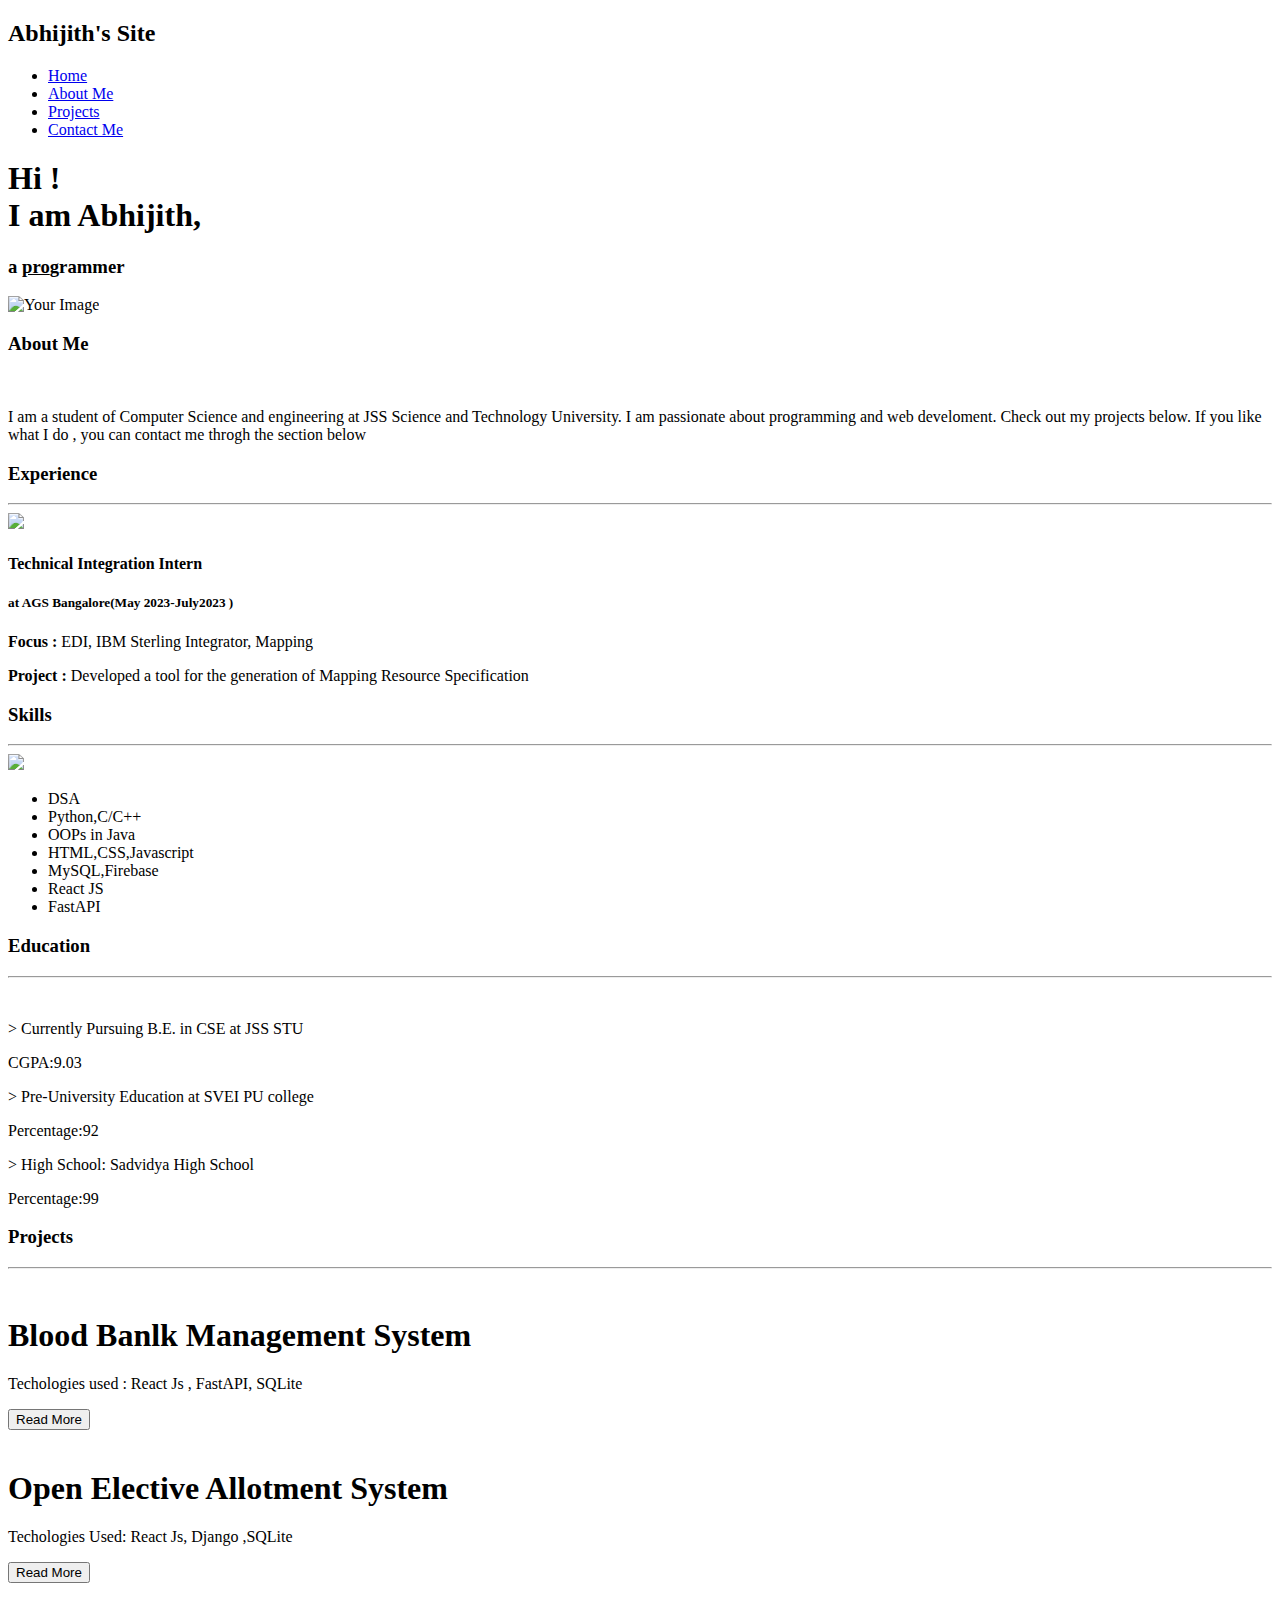
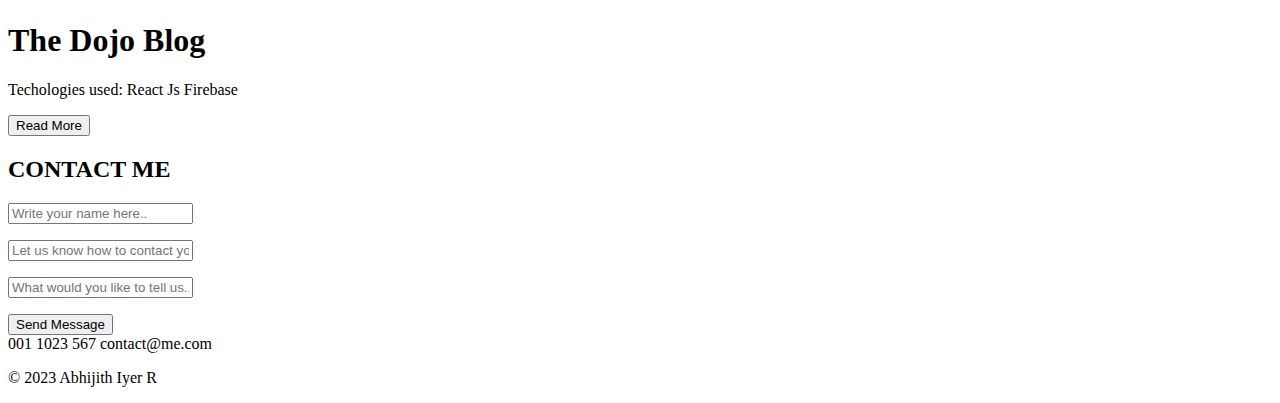
==== Task-1-Portifolio/index.html @ 9218e652 "create index.html" ====
<!DOCTYPE html>
<html lang="en">
<head>
    <meta charset="UTF-8">
    <meta name="viewport" content="width=device-width, initial-scale=1.0">
    <link rel="stylesheet" href="styles.css">
    <link rel="preconnect" href="https://fonts.googleapis.com">
    <link rel="preconnect" href="https://fonts.gstatic.com" crossorigin>
    <link href="https://fonts.googleapis.com/css2?family=Poppins:wght@300&display=swap" rel="stylesheet">
    <title>Your Portfolio</title>
</head>
<body>
    <header>
            <h2>Abhijith's Site</h2>
        <!-- <div class="navbar"> -->
            
            <nav class="navbar">
                <ul>
                    <li><a href="#home">Home</a></li>
                    <li><a href="#about">About Me</a></li>
                    <li><a href="#projects">Projects</a></li>
                    <li><a href="#contact">Contact Me</a></li>
                </ul>
            </nav>
        <!-- </div> -->
    </header>
    <main>
    <section id="home" class="home">
        <div class="home-content">
            <div class="left">
                <h1>Hi ! <br>I am <span>Abhijith</span>,</h1>
                <h3>a <span style="text-decoration: underline;">pro</span>grammer</h3>
            </div>
            <div class="right">
                <img src="assests/13900045_5353146.jpg" alt="Your Image">
                <!-- <a href="https://www.freepik.com/free-vector/cartoon-working-day-scene-illustration_13900045.htm#query=cartoon%20programmer&position=36&from_view=keyword&track=ais">Image by pikisuperstar</a> on Freepik -->
            </div>
        </div>
    </section>

    <section id="about" class="section">
        <div class="content">
            <h3 class="title">About Me</h3>
            <div class="about-me">
                <div class="first">
                    <div class="my-pic">
                        <img src="assests/my-photo2.jpg" alt="">
                    </div>
                    <p class="desc">I am a student of Computer Science and engineering at JSS Science and Technology University. I am passionate about programming and web develoment. Check out my projects below. If you like what I do , you can contact me throgh the section below
                    </p>
                </div>
            
            <div class="experience">
                <h3 class="subtitle">Experience</h3>
                <hr>
                <div class="cont">
                    <div class="left">
                        <img src="assests/experience.png">
                    </div>
                    <div class="right">
                        <h4 class="heading1">Technical Integration Intern</h4>
                        <h5 class="heading2"> at AGS Bangalore(May 2023-July2023 )</h5>

                        <p><strong>Focus :</strong> <span>EDI, IBM Sterling Integrator, Mapping</span> </p>
                        <p><b>Project :</b> <span>Developed a tool for the generation of Mapping Resource Specification</span> </p>
                        <p></p>
                    </div>
                </div>

                <!-- Add your experience details here -->
            </div>
            <div class="skills">
                <h3 class="subtitle">Skills</h3>
                <hr>
                <!-- Add your skills here -->
                <div class="cont">
                    <div class="left">
                        <img src="assests/skills.png">
                    </div>
                    <div class="right">
                        <ul class="skill-list">
                            <li>DSA</li>
                            <li>Python,C/C++</li>
                            <!-- <br> -->
                            <li>OOPs in Java</li>
                            <li>HTML,CSS,Javascript</li>
                            <!-- <br> -->
                            <li>MySQL,Firebase</li>
                            <li> React JS</li>
                            <li>FastAPI</li>
                        </ul>
                    </div>
                </div>
                

                
            </div>
            <div class="education">
                <h3 class="subtitle">Education</h3>
                <hr>
                <div class="cont">
                    <div class="left">
                        <img src="assests/education.jpg" alt="">
                    </div>
                    <div class="right">
                        <div class="edu-details"></div>
                        <p class="first-p">> Currently Pursuing B.E. in CSE at JSS STU</p><p class="second-p">    CGPA:9.03</p>
                        <p class="first-p">> Pre-University Education at SVEI PU college</p><p class="second-p" >     Percentage:92</p>
                        <p class="first-p">> High School: Sadvidya High School</p><p class="second-p">    Percentage:99</p>
                    </div>
                </div>

            </div>
            
        </div>
    </div>
    </section>

    <section id="projects" class="section">
        <h3 class="title">Projects</h3>
        <hr >
        <div class="wrapper">
            <div class="card">
                <img  id="bbimage" src="assests/blood5..png" alt="">
              <div class="info">
                <h1>Blood Banlk Management System </h1>
                <p>Techologies used : React Js , FastAPI, SQLite </p>
                <button>Read More</button>
              </div>
            </div>
            <div class="card">
                <!-- <img src="https://images.unsplash.com/photo-1425342605259-25d80e320565?auto=format&amp;fit=crop&amp;w=750&amp;q=80&amp;ixid=dW5zcGxhc2guY29tOzs7Ozs%3D"/> -->
                <img src="assests/elective3.jpeg" alt="">
              <div class="info">
                <h1>Open Elective Allotment System</h1>
                <p>Techologies Used: React Js, Django ,SQLite</p>
                <button>Read More</button>
              </div>
            </div>
            <div class="card">
                <img src="assests/dojo.jpeg" alt="">
              <div class="info">
                <h1>The Dojo Blog</h1>
                <p>Techologies used: React Js Firebase</p>
                <button>Read More</button>
              </div>
            </div>
          </div>
    </section>

    <section id="contact" class="section">
        <div class="content">
            <!-- <h3 class="subtitle">Contact Me</h3> -->
            <form class="form">
                <h2>CONTACT ME</h2>
                <p type="Name:"><input placeholder="Write your name here.."></input></p>
                <p type="Email:"><input placeholder="Let us know how to contact you back.."></input></p>
                <p type="Message:"><input placeholder="What would you like to tell us.."></input></p>
                <button>Send Message</button>
                <div>
                  <span class="fa fa-phone"></span>001 1023 567
                  <span class="fa fa-envelope-o"></span> contact@me.com
                </div>
              </form>
        </div>
    </section>
</main>
    <footer>
        <p>&copy; 2023 Abhijith Iyer R</p>
    </footer>
</body>
</html>
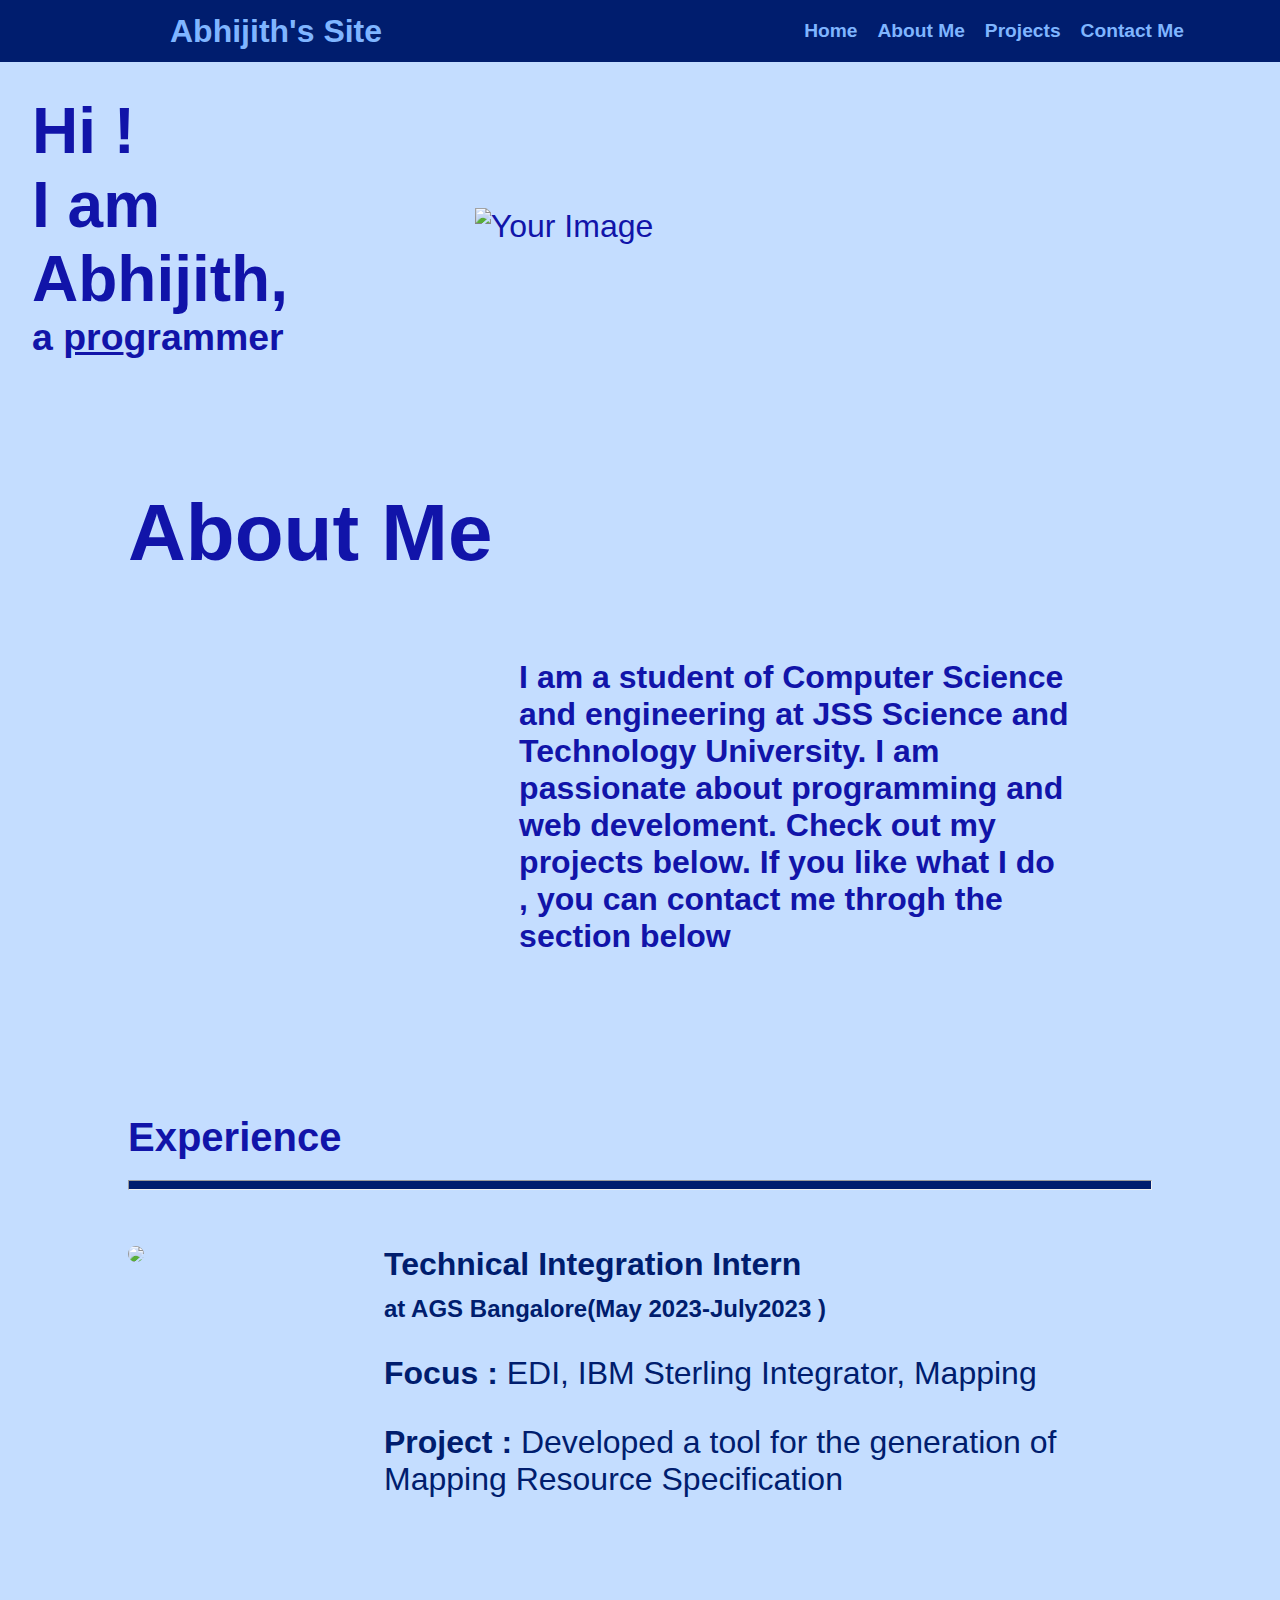
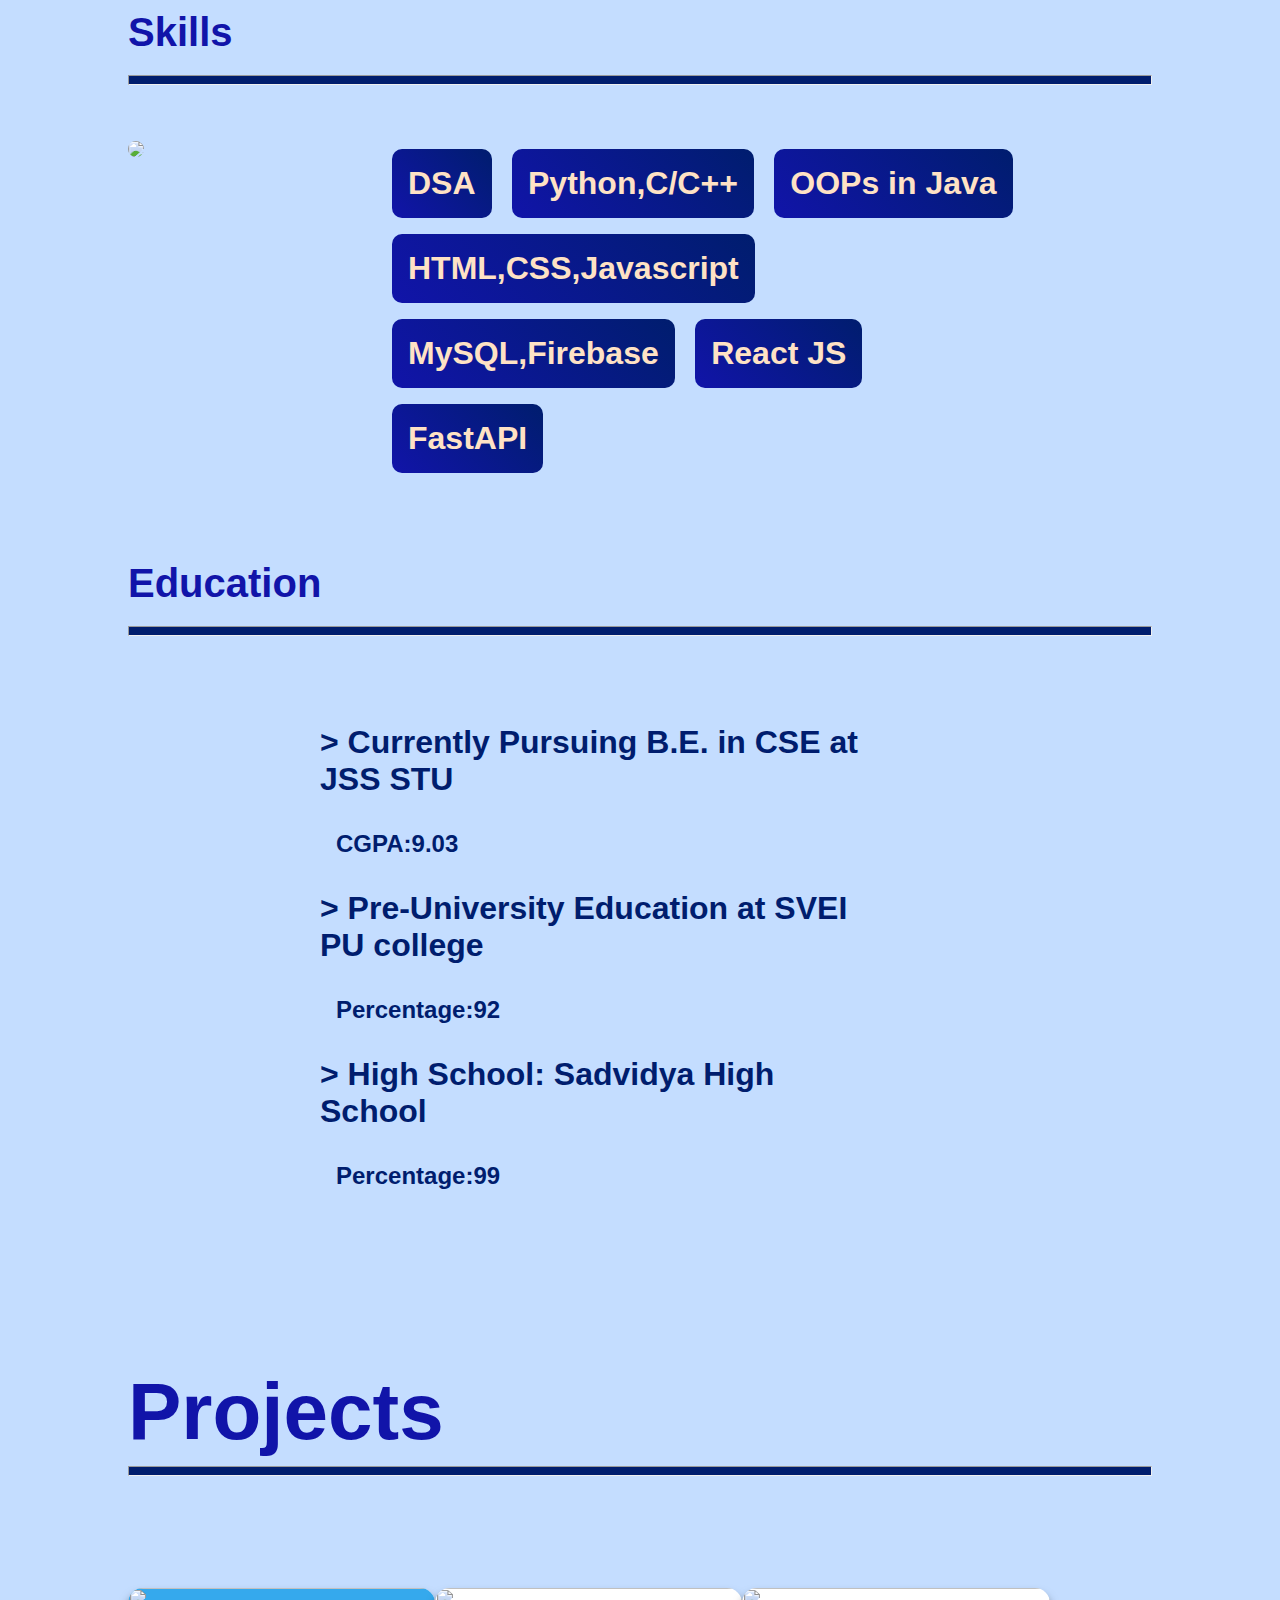
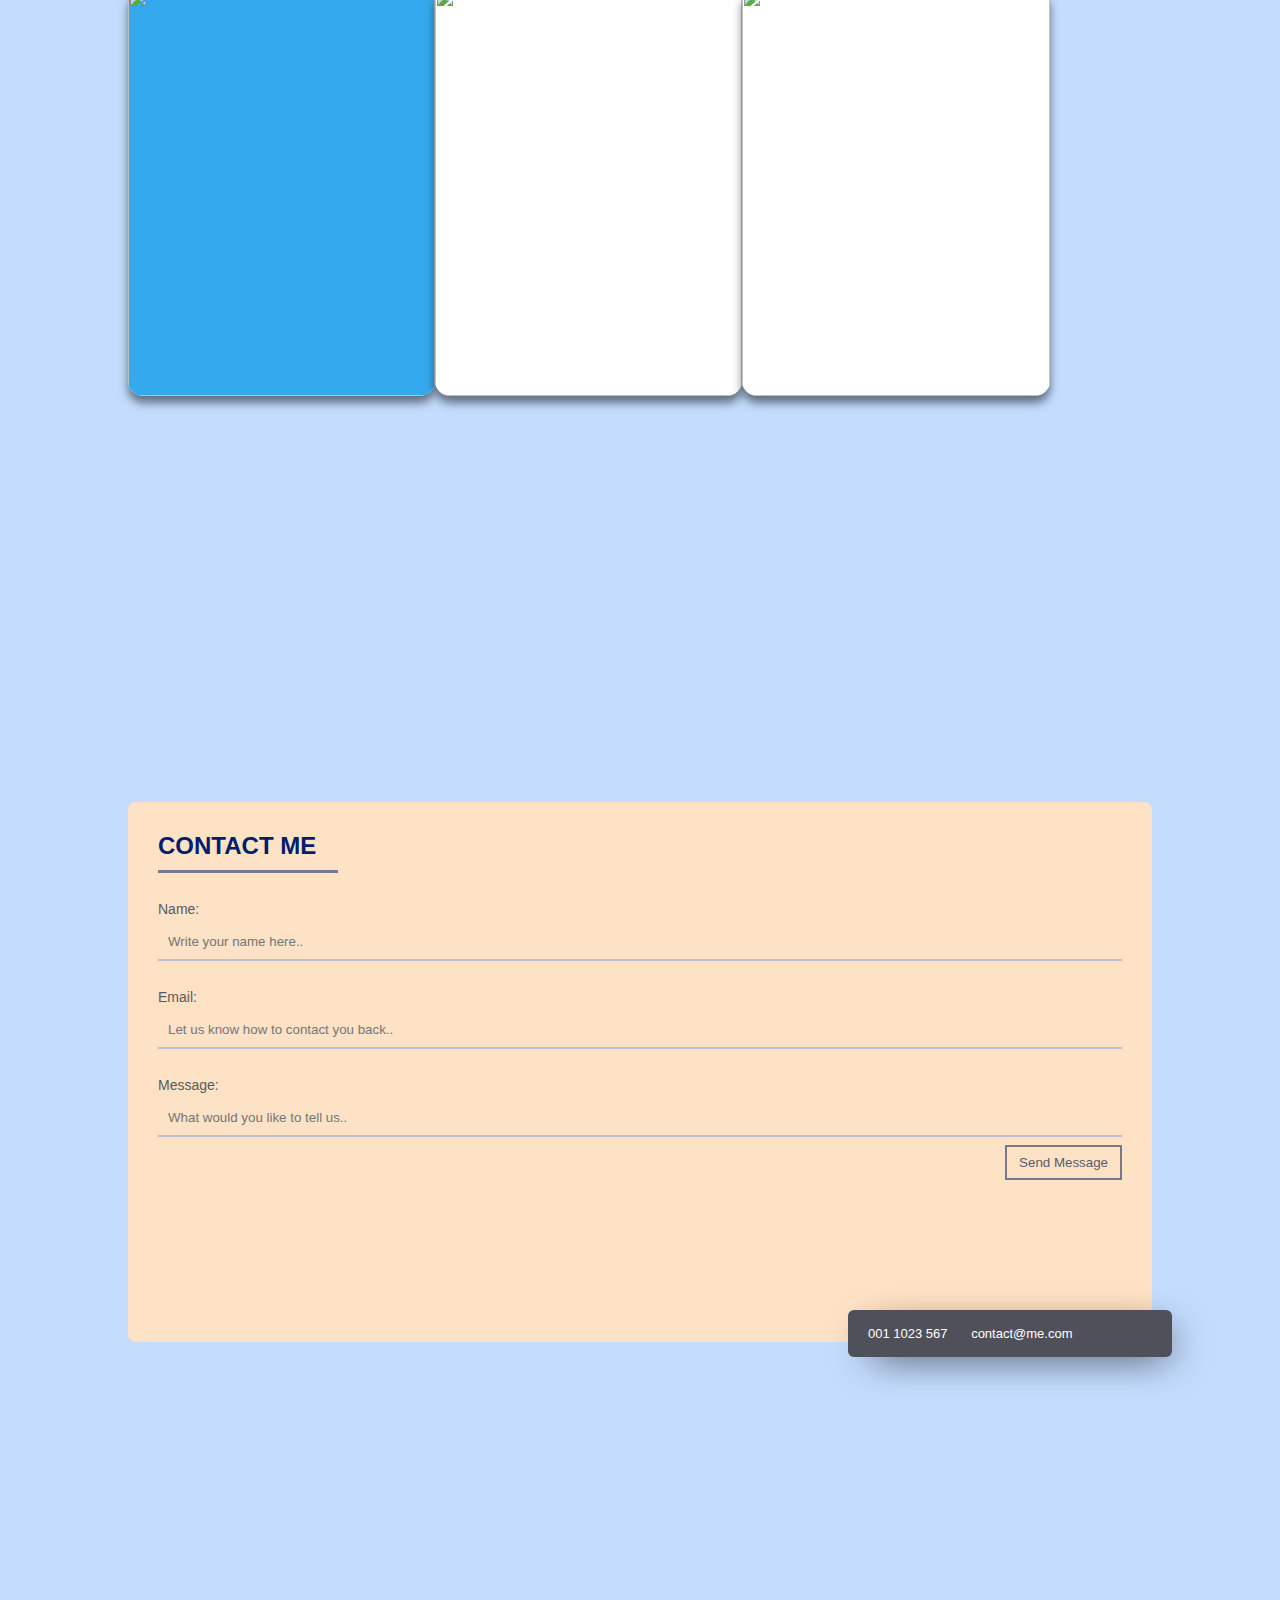
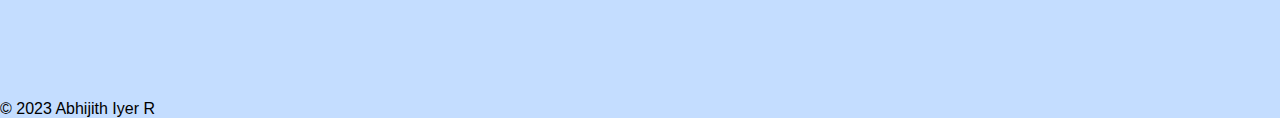
==== commit 69c25843: "Update index.html" ====
--- a/Task-1-Portifolio/index.html
+++ b/Task-1-Portifolio/index.html
@@ -10,10 +10,9 @@
     <title>Your Portfolio</title>
 </head>
 <body>
+    <!--Header & Navbar-->
     <header>
             <h2>Abhijith's Site</h2>
-        <!-- <div class="navbar"> -->
-            
             <nav class="navbar">
                 <ul>
                     <li><a href="#home">Home</a></li>
@@ -22,9 +21,9 @@
                     <li><a href="#contact">Contact Me</a></li>
                 </ul>
             </nav>
-        <!-- </div> -->
     </header>
     <main>
+    <!--Home-->    
     <section id="home" class="home">
         <div class="home-content">
             <div class="left">
@@ -37,7 +36,7 @@
             </div>
         </div>
     </section>
-
+    <!--About me-->
     <section id="about" class="section">
         <div class="content">
             <h3 class="title">About Me</h3>
@@ -49,7 +48,7 @@
                     <p class="desc">I am a student of Computer Science and engineering at JSS Science and Technology University. I am passionate about programming and web develoment. Check out my projects below. If you like what I do , you can contact me throgh the section below
                     </p>
                 </div>
-            
+            <!--Experience-->
             <div class="experience">
                 <h3 class="subtitle">Experience</h3>
                 <hr>
@@ -66,13 +65,11 @@
                         <p></p>
                     </div>
                 </div>
-
-                <!-- Add your experience details here -->
             </div>
+            <!--Skills-->
             <div class="skills">
                 <h3 class="subtitle">Skills</h3>
                 <hr>
-                <!-- Add your skills here -->
                 <div class="cont">
                     <div class="left">
                         <img src="assests/skills.png">
@@ -81,20 +78,16 @@
                         <ul class="skill-list">
                             <li>DSA</li>
                             <li>Python,C/C++</li>
-                            <!-- <br> -->
                             <li>OOPs in Java</li>
                             <li>HTML,CSS,Javascript</li>
-                            <!-- <br> -->
                             <li>MySQL,Firebase</li>
                             <li> React JS</li>
                             <li>FastAPI</li>
                         </ul>
                     </div>
                 </div>
-                
-
-                
             </div>
+            <!--Education-->
             <div class="education">
                 <h3 class="subtitle">Education</h3>
                 <hr>
@@ -111,7 +104,7 @@
                 </div>
 
             </div>
-            
+
         </div>
     </div>
     </section>
--- a/Task-1-Portifolio/styles.css
+++ b/Task-1-Portifolio/styles.css
@@ -0,0 +1,408 @@
+/* Reset some default styles */
+body, h1, h2, h3, p, ul, li {
+  margin: 0;
+  padding: 0;
+  font-family: "Montserrat", sans-serif;
+}
+
+/* Define the color palette */
+:root {
+  --color-primary: #C4DDFF;
+  --color-secondary: #7FB5FF;
+  --color-tertiary: #001D6E;
+  --color-background: #FEE2C5;
+  --color-white:#fff;
+  --color-royalblue::#1114a9;
+}
+body{
+  font-style: poppins,sans-serif;
+  background-color: var(--color-secondary);
+  width: 100%;
+}
+/* Style the header and navigation */
+header {
+  background-color: var(--color-tertiary);
+  /* color: white; */
+  padding: 10px;
+  display: flex;
+  justify-content:space-between;
+  align-items: center;
+  width: 100%;
+  color:var(--color-secondary);
+}
+header h2{
+  
+  font-size: 2rem;
+  margin-left: 10rem;
+}
+.navbar {
+  margin-right: 6rem ;
+}
+.navbar ul {
+  /* color:var(--color-primary); */
+  list-style: none;
+  display: flex;
+  justify-content: space-around;
+}
+.navbar ul li{
+  margin: 10px;
+}
+
+.navbar ul li a{
+  text-decoration:none ;
+  color:var(--color-secondary);
+  font-weight: bold;
+  font-size: 1.2rem;
+}
+.navbar ul li a:visited{
+  color:var(--color-secondary);
+  text-decoration: none ;
+}
+.navbar ul li a:hover{
+  color:var(--color-background);
+  text-decoration-line: underline;
+  /* transform: scale(1.2);
+  transition-delay: 0.5s; */
+}
+.navbar ul li a:active{
+  color:#1114a9;
+}
+main {
+  background-color: var(--color-primary);
+  color:#1114a9;
+}
+
+.home{
+  
+}
+.home-content{
+  margin:2rem;
+  display: flex;
+  justify-content: space-around;
+  align-items: center;
+}
+
+.home .home-content{
+  font-size: 2rem;;
+}
+.home .home-content .right {
+  width: 70%;
+}
+.home-content .right img{
+  /* margin:1em ; */
+  width:100%;
+  height: 60%;
+}
+/* s */
+/* #about  */
+.section {
+  margin: 5em;
+}
+.section .first{
+  padding: 5em;;
+  display: flex;
+  justify-content: space-around;
+}
+.section  .title{
+  font-weight: bold;
+  font-size: 5rem;
+}
+
+.section .content p{
+  font-size: 2rem;
+}
+
+.section .my-pic img{
+  width:70%;
+  height:auto;
+  border-radius: 20px;
+}
+.section .desc{
+  font-size: 2em;
+  font-weight: bold;
+}
+.section {
+  padding: 3em;
+}
+.section  .cont{
+  display: flex;
+  justify-content: space-between;
+}
+.subtitle{
+  font-size: 2.5em;
+  margin-bottom: 0.5em;
+  /* color:var(--color-secondary); */
+}
+.section .experience .right{
+  color:var(--color-tertiary)
+}
+.section .right{
+  padding-left:10em ;
+}
+.heading1{
+  font-size: 2em;
+  color:var(--color-tertiary);
+  padding: 0;
+  margin: 0;
+}
+.heading2 {
+  font-size: 1.5em;
+  color:var(--color-tertiary);
+  padding: 0;
+  margin:0; 
+}
+.section img{
+  border-radius: 50%;
+}
+.section img:hover{
+  
+}
+form {
+  display: block;
+}
+.skills ul{
+  list-style: none;
+  
+}
+.skills ul li{
+  background: linear-gradient(45deg,#1114a9,var(--color-tertiary));
+  border-radius: 10px;
+  display: inline-block;
+  margin:1.5em;
+  font-size: 2em;
+  width: fit-content;
+  color:var(--color-background);
+  padding: 1rem;
+  font-weight: bold;
+  margin: .5rem ;
+}
+.skills ul li:hover{
+  transform: scale(1.06);
+  transition: 0.2s ease-in ;
+}
+.right{
+  margin-left:5rem;
+}
+.skills .cont .right ul{
+  width: 85%;
+}
+.skills ,.experience ,.education{
+  margin-top: 5rem;
+}
+.education .left{
+  margin:0;
+}
+.education .right {
+  color: var(--color-tertiary);
+  margin:0;
+  padding-right: 14.5em;
+  font-weight: bold;
+}
+.education .right .first-p{
+  margin: 1em;
+}
+.education .right .second-p{
+  margin-left: 2em;
+  font-size: 1.5em;
+}
+
+.education .right .first-p:hover{
+  transform: scale(1.2);
+  transition: 0.3s ease-in ;
+
+}
+.cont{
+  padding-top: 3em;;
+}
+
+/* * {
+  box-sizing: border-box;
+} */
+ hr{
+  background:#001D6E;
+  height: .5em;
+}
+.wrapper {
+  display: flex;
+  width: 90%;
+  justify-content: space-around;
+  margin-top:7em ;
+}
+
+.card {
+  width: 280px;
+  height: 360px;
+  border-radius: 15px;
+  padding: 1.5rem;
+  background: white;
+  position: relative;
+  display: flex;
+  align-items: flex-end;
+  transition: 0.4s ease-out;
+  box-shadow: 0px 7px 10px rgba(0, 0, 0, 0.5);
+}
+.card:hover {
+  transform: translateY(20px);
+}
+.card:hover:before {
+  opacity: 1;
+}
+.card:hover .info {
+  opacity: 1;
+  transform: translateY(0px);
+}
+.card:before {
+  content: "";
+  position: absolute;
+  top: 0;
+  left: 0;
+  display: block;
+  width: 100%;
+  height: 100%;
+  border-radius: 15px;
+  background: rgba(0, 0, 0, 0.6);
+  z-index: 2;
+  transition: 0.5s;
+  opacity: 0;
+}
+.card img {
+  width: 100%;
+  height: 100%;
+  -o-object-fit: cover;
+     object-fit: cover;
+  position: absolute;
+  top: 0;
+  left: 0;
+  border-radius: 15px;
+}
+.card .info {
+  position: relative;
+  z-index: 3;
+  color: white;
+  opacity: 0;
+  transform: translateY(30px);
+  transition: 0.5s;
+}
+.card .info h1 {
+  margin: 0px;
+}
+.card .info p {
+  letter-spacing: 1px;
+  font-size: 15px;
+  margin-top: 8px;
+}
+.card .info button {
+  padding: 0.6rem;
+  outline: none;
+  border: none;
+  border-radius: 3px;
+  background: white;
+  color: black;
+  font-weight: bold;
+  cursor: pointer;
+  transition: 0.4s ease;
+}
+.card .info button:hover {
+  background: dodgerblue;
+  color: white;
+}
+#bbimage{
+  background: #35a9ed;
+}
+body {
+  background: #59abe3;
+  margin: 0;
+}
+.form {
+  /* width: ; */
+  height: 540px;
+  background: var(--color-background);
+  border-radius: 8px;
+  /* box-shadow: 0 0 40px -10px #000; */
+  margin: calc(50vh - 220px) auto;
+  padding: 20px 30px;
+  max-width: calc(100vw - 40px);
+  box-sizing: border-box;
+  font-family: "Montserrat", sans-serif;
+  position: relative;
+}
+.form h2 {
+  margin: 10px 0;
+  padding-bottom: 10px;
+  width: 180px;
+  color: var(--color-tertiary);
+  border-bottom: 3px solid #78788c;
+}
+.form input {
+  width: 100%;
+  padding: 10px;
+  box-sizing: border-box;
+  background: none;
+  outline: none;
+  resize: none;
+  border: 0;
+  font-family: "Montserrat", sans-serif;
+  transition: all 0.3s;
+  border-bottom: 2px solid #bebed2;
+}
+.form input:focus {
+  border-bottom: 2px solid #78788c;
+}
+.form p:before {
+  content: attr(type);
+  display: block;
+  margin: 28px 0 0;
+  font-size: 14px;
+  color: #5a5a5a;
+}
+.form button {
+  float: right;
+  padding: 8px 12px;
+  margin: 8px 0 0;
+  font-family: "Montserrat", sans-serif;
+  border: 2px solid #78788c;
+  background: 0;
+  color: #5a5a6e;
+  cursor: pointer;
+  transition: all 0.3s;
+}
+.form button:hover {
+  background: #78788c;
+  color: #fff;
+}
+.form div {
+  content: "Hi";
+  position: absolute;
+  bottom: -15px;
+  right: -20px;
+  background: #50505a;
+  color: #fff;
+  width: 320px;
+  padding: 16px 4px 16px 0;
+  border-radius: 6px;
+  font-size: 13px;
+  box-shadow: 10px 10px 40px -14px #000;
+}
+.form span {
+  margin: 0 5px 0 15px;
+}
+body{
+  background:var(--color-primary)
+}
+.experience span{
+  font-weight: 500;
+}
+.experience .heading2{
+  margin-top: 0.5em;
+}
+.experience .right p{
+  margin-top: 1em;
+}
+.section .my-pic{
+  /* width: 30%; */
+  /* border-radius: 20px; */
+  width: 100em;
+  height: 2em;
+  margin-right: 5rem;
+  margin-left: 0;
+}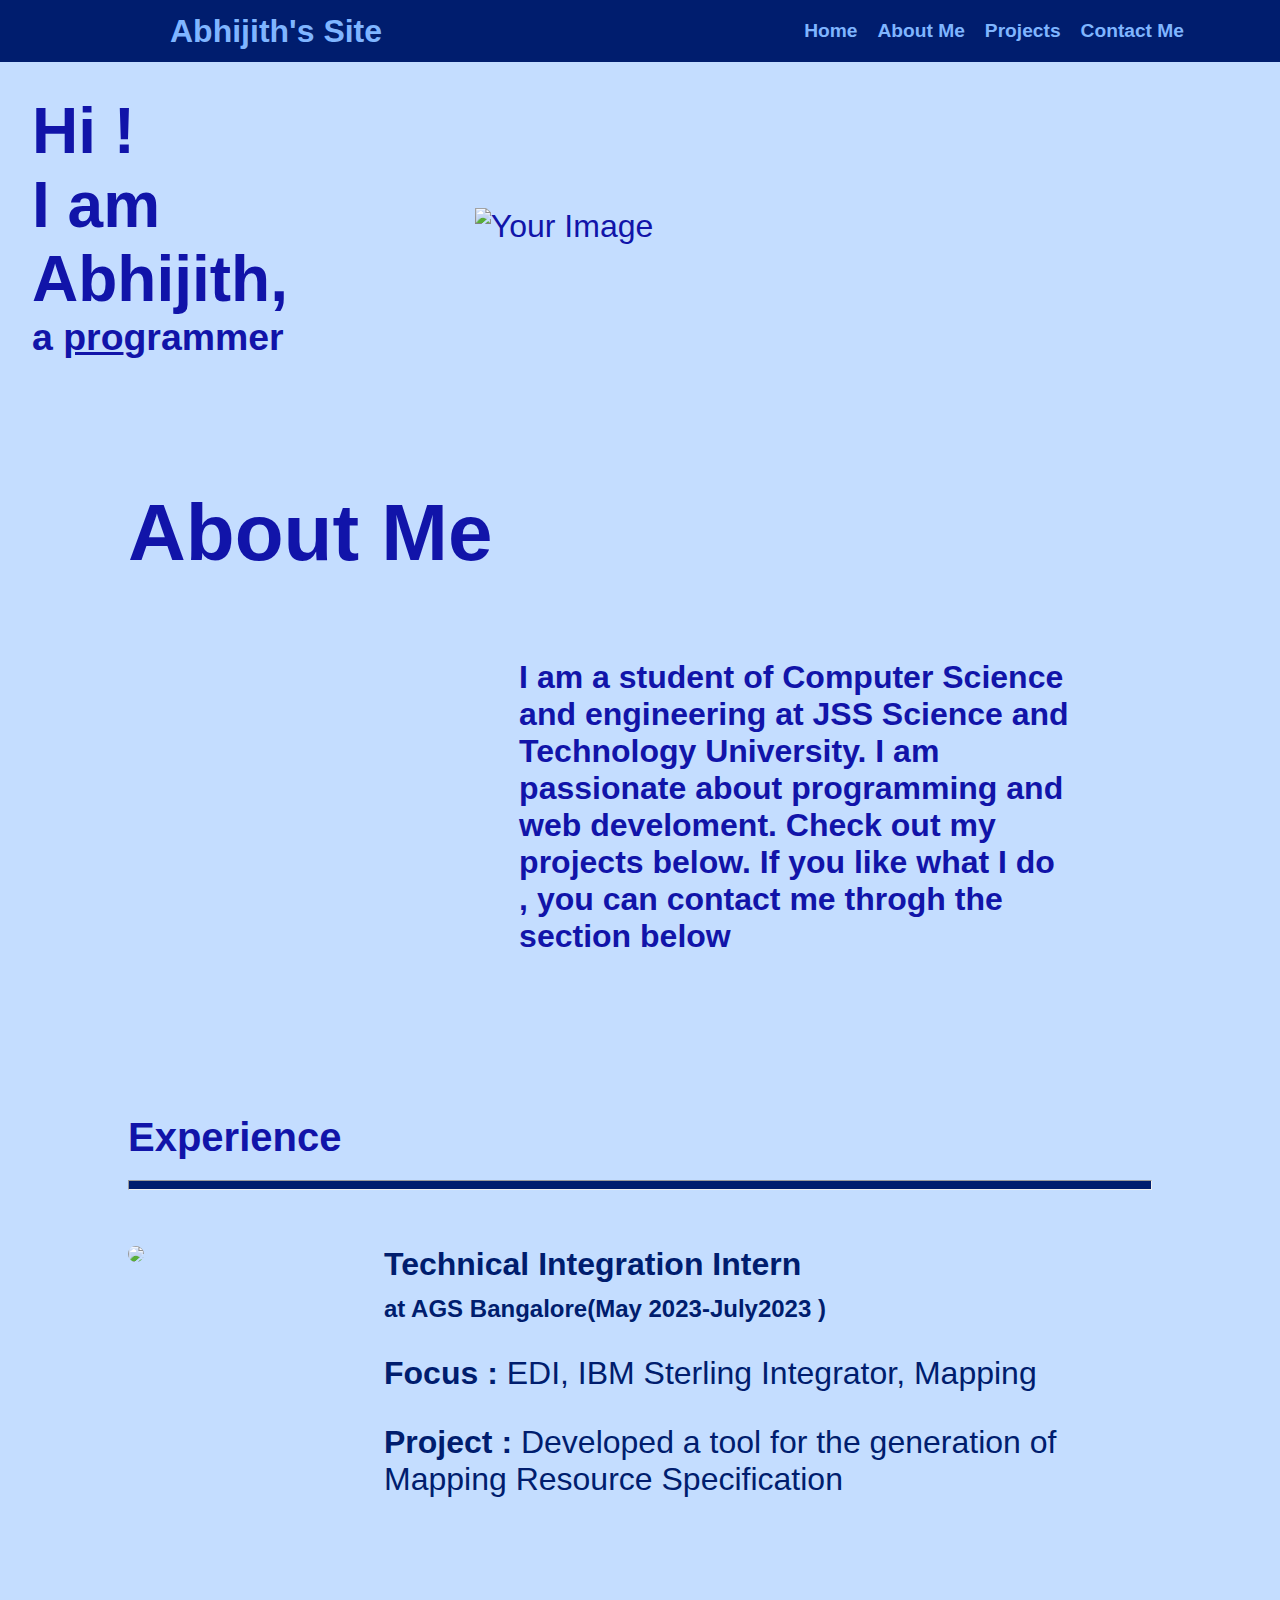
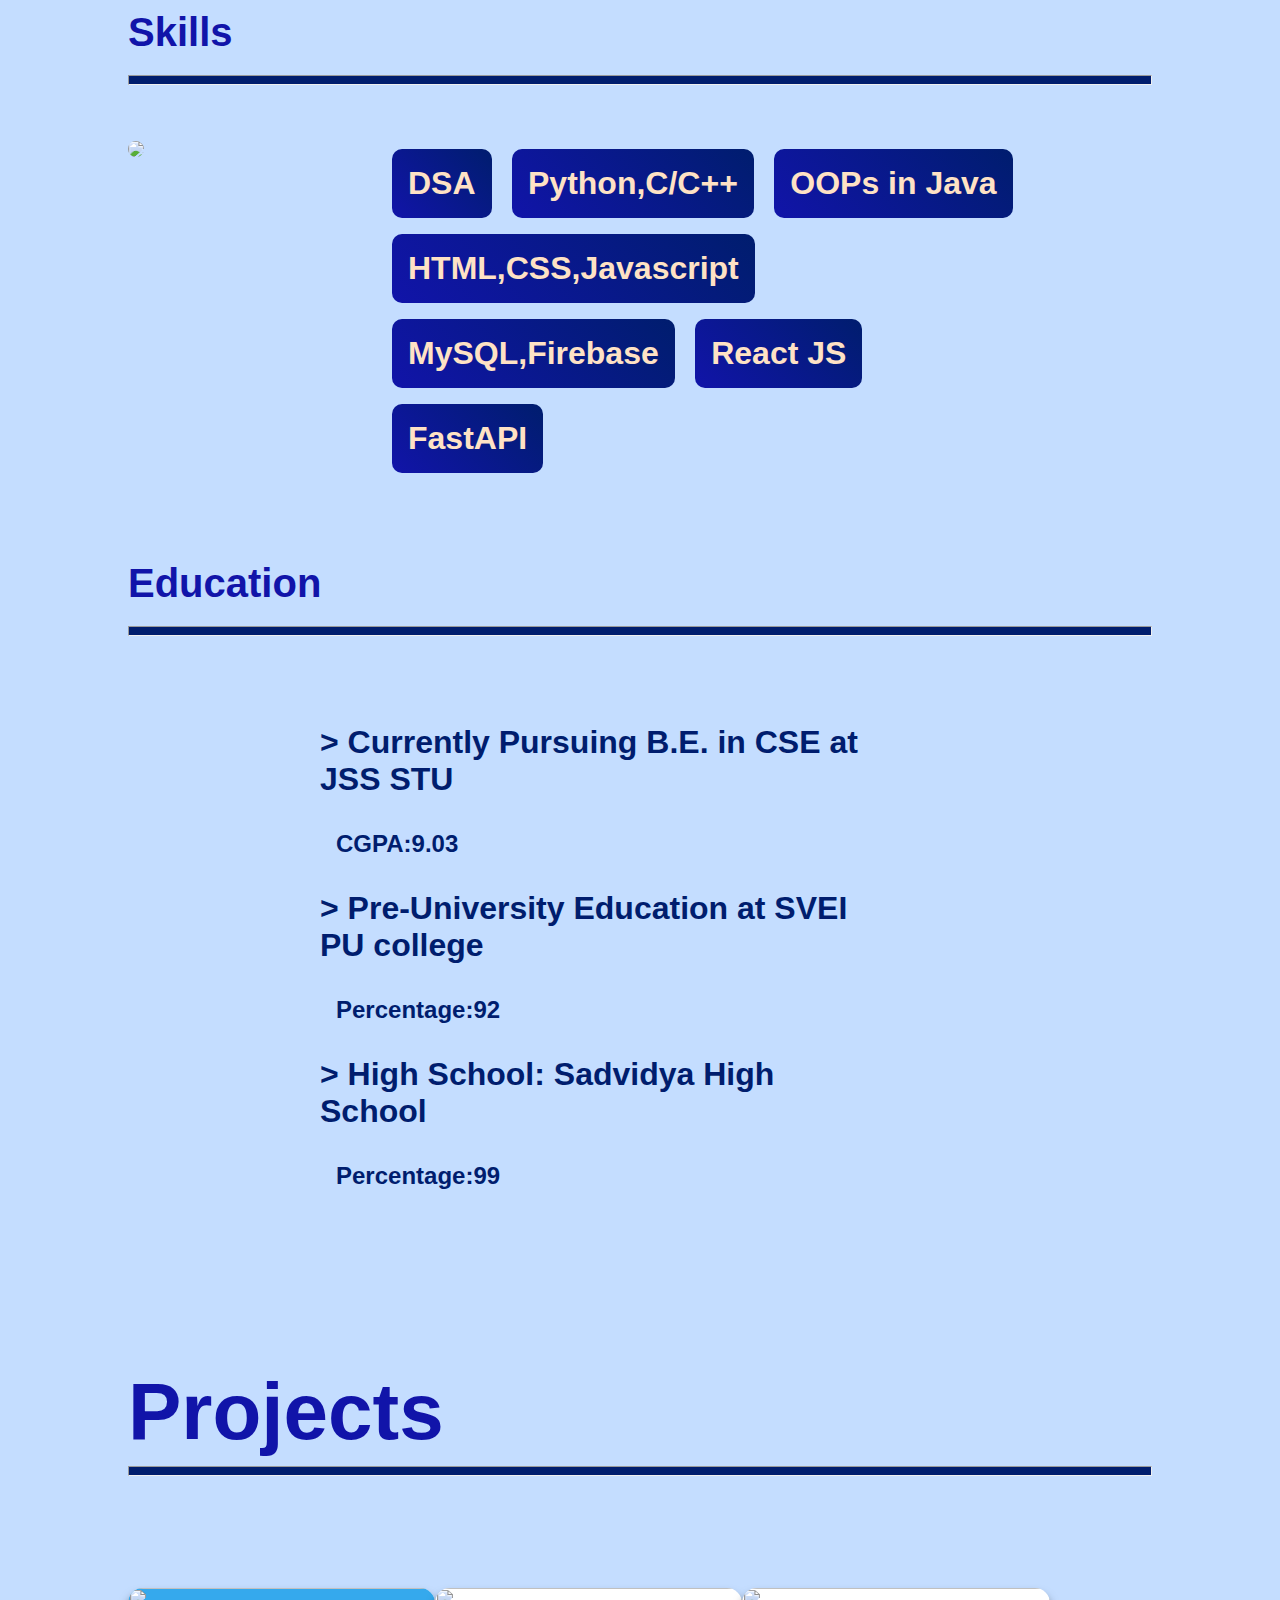
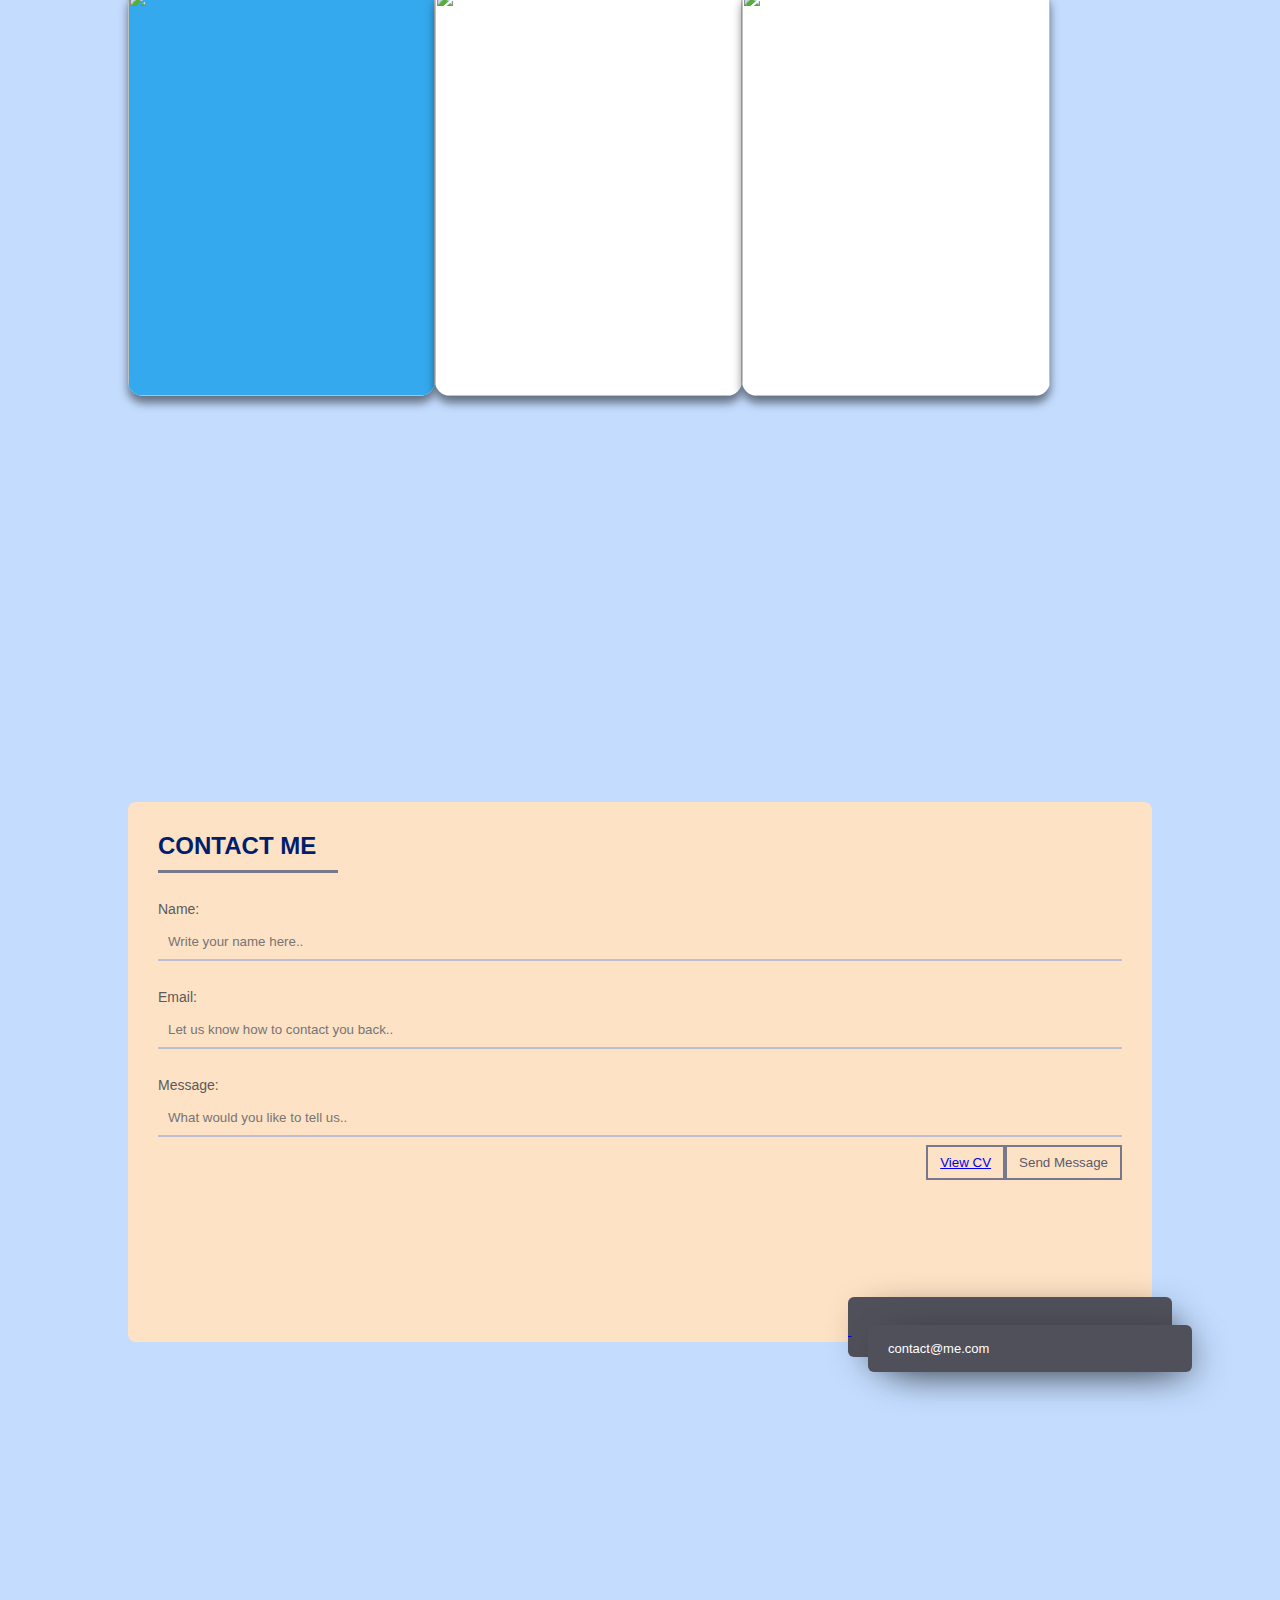
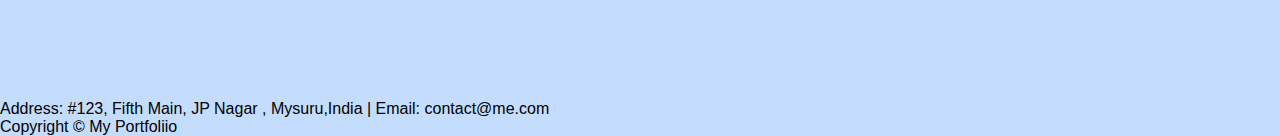
==== commit 5bdd70ee: "Update index.html" ====
--- a/Task-1-Portifolio/index.html
+++ b/Task-1-Portifolio/index.html
@@ -1,165 +1,172 @@
 <!DOCTYPE html>
 <html lang="en">
-<head>
-    <meta charset="UTF-8">
-    <meta name="viewport" content="width=device-width, initial-scale=1.0">
-    <link rel="stylesheet" href="styles.css">
-    <link rel="preconnect" href="https://fonts.googleapis.com">
-    <link rel="preconnect" href="https://fonts.gstatic.com" crossorigin>
-    <link href="https://fonts.googleapis.com/css2?family=Poppins:wght@300&display=swap" rel="stylesheet">
-    <title>Your Portfolio</title>
-</head>
-<body>
-    <!--Header & Navbar-->
-    <header>
-            <h2>Abhijith's Site</h2>
-            <nav class="navbar">
-                <ul>
-                    <li><a href="#home">Home</a></li>
-                    <li><a href="#about">About Me</a></li>
-                    <li><a href="#projects">Projects</a></li>
-                    <li><a href="#contact">Contact Me</a></li>
-                </ul>
-            </nav>
-    </header>
-    <main>
-    <!--Home-->    
-    <section id="home" class="home">
-        <div class="home-content">
-            <div class="left">
-                <h1>Hi ! <br>I am <span>Abhijith</span>,</h1>
-                <h3>a <span style="text-decoration: underline;">pro</span>grammer</h3>
-            </div>
-            <div class="right">
-                <img src="assests/13900045_5353146.jpg" alt="Your Image">
-                <!-- <a href="https://www.freepik.com/free-vector/cartoon-working-day-scene-illustration_13900045.htm#query=cartoon%20programmer&position=36&from_view=keyword&track=ais">Image by pikisuperstar</a> on Freepik -->
-            </div>
-        </div>
-    </section>
-    <!--About me-->
-    <section id="about" class="section">
-        <div class="content">
-            <h3 class="title">About Me</h3>
-            <div class="about-me">
-                <div class="first">
-                    <div class="my-pic">
-                        <img src="assests/my-photo2.jpg" alt="">
-                    </div>
-                    <p class="desc">I am a student of Computer Science and engineering at JSS Science and Technology University. I am passionate about programming and web develoment. Check out my projects below. If you like what I do , you can contact me throgh the section below
-                    </p>
-                </div>
-            <!--Experience-->
-            <div class="experience">
-                <h3 class="subtitle">Experience</h3>
-                <hr>
-                <div class="cont">
+    <head>
+        <meta charset="UTF-8">
+        <meta name="viewport" content="width=device-width, initial-scale=1.0">
+        <link rel="stylesheet" href="styles.css">
+        <link rel="preconnect" href="https://fonts.googleapis.com">
+        <link rel="preconnect" href="https://fonts.gstatic.com" crossorigin>
+        <link href="https://fonts.googleapis.com/css2?family=Poppins:wght@300&display=swap" rel="stylesheet">
+        <title>Your Portfolio</title>
+    </head>
+    <body>
+        <header>
+                <!--Header & Navbar-->
+                <h2>Abhijith's Site</h2>
+                <nav class="navbar">
+                    <ul>
+                        <li><a href="#home">Home</a></li>
+                        <li><a href="#about">About Me</a></li>
+                        <li><a href="#projects">Projects</a></li>
+                        <li><a href="#contact">Contact Me</a></li>
+                    </ul>
+                </nav>
+        </header>
+        <main>
+            <!--Home-->    
+            <section id="home" class="home">
+                <div class="home-content">
                     <div class="left">
-                        <img src="assests/experience.png">
+                        <h1>Hi ! <br>I am <span>Abhijith</span>,</h1>
+                        <h3>a <span style="text-decoration: underline;">pro</span>grammer</h3>
                     </div>
                     <div class="right">
-                        <h4 class="heading1">Technical Integration Intern</h4>
-                        <h5 class="heading2"> at AGS Bangalore(May 2023-July2023 )</h5>
+                        <img src="assests/13900045_5353146.jpg" alt="Your Image">
+                    </div>
+                </div>
+            </section>
+            <!--About me-->
+            <section id="about" class="section">
+                <div class="content">
+                    <h3 class="title">About Me</h3>
+                    <div class="about-me">
+                        <div class="first">
+                            <div class="my-pic">
+                                <img src="assests/my-photo2.jpg" alt="">
+                            </div>
+                            <p class="desc">I am a student of Computer Science and engineering at JSS Science and Technology University. I am passionate about programming and web develoment. Check out my projects below. If you like what I do , you can contact me throgh the section below
+                            </p>
+                        </div>
+                    <!--Experience-->
+                    <div class="experience">
+                        <h3 class="subtitle">Experience</h3>
+                        <hr>
+                        <div class="cont">
+                            <div class="left">
+                                <img src="assests/experience.png">
+                            </div>
+                            <div class="right">
+                                <h4 class="heading1">Technical Integration Intern</h4>
+                                <h5 class="heading2"> at AGS Bangalore(May 2023-July2023 )</h5>
 
-                        <p><strong>Focus :</strong> <span>EDI, IBM Sterling Integrator, Mapping</span> </p>
-                        <p><b>Project :</b> <span>Developed a tool for the generation of Mapping Resource Specification</span> </p>
-                        <p></p>
+                                <p><strong>Focus :</strong> <span>EDI, IBM Sterling Integrator, Mapping</span> </p>
+                                <p><b>Project :</b> <span>Developed a tool for the generation of Mapping Resource Specification</span> </p>
+                                <p></p>
+                            </div>
+                        </div>
+                    </div>
+
+                    <!--Skills-->
+                    <div class="skills">
+                        <h3 class="subtitle">Skills</h3>
+                        <hr>
+                        <div class="cont">
+                            <div class="left">
+                                <img src="assests/skills.png">
+                            </div>
+                            <div class="right">
+                                <ul class="skill-list">
+                                    <li>DSA</li>
+                                    <li>Python,C/C++</li>
+                                    <li>OOPs in Java</li>
+                                    <li>HTML,CSS,Javascript</li>
+                                    <li>MySQL,Firebase</li>
+                                    <li> React JS</li>
+                                    <li>FastAPI</li>
+                                </ul>
+                            </div>
+                        </div>
+                    </div>
+                    <!--Education-->
+                    <div class="education">
+                        <h3 class="subtitle">Education</h3>
+                        <hr>
+                        <div class="cont">
+                            <div class="left">
+                                <img src="assests/education.jpg" alt="">
+                            </div>
+                            <div class="right">
+                                <div class="edu-details"></div>
+                                <p class="first-p">> Currently Pursuing B.E. in CSE at JSS STU</p><p class="second-p">    CGPA:9.03</p>
+                                <p class="first-p">> Pre-University Education at SVEI PU college</p><p class="second-p" >     Percentage:92</p>
+                                <p class="first-p">> High School: Sadvidya High School</p><p class="second-p">    Percentage:99</p>
+                            </div>
+                        </div>
                     </div>
                 </div>
             </div>
-            <!--Skills-->
-            <div class="skills">
-                <h3 class="subtitle">Skills</h3>
-                <hr>
-                <div class="cont">
-                    <div class="left">
-                        <img src="assests/skills.png">
+            </section>
+            <!--Projects-->
+            <section id="projects" class="section">
+                <h3 class="title">Projects</h3>
+                <hr >
+                <div class="wrapper">
+                    <!--Blood Bank-->
+                    <div class="card">
+                        <img  id="bbimage" src="assests/blood5..png" alt="">
+                    <div class="info">
+                        <h1>Blood Banlk Management System </h1>
+                        <p>Techologies used : React Js , FastAPI, SQLite </p>
+                        <button>Read More</button>
                     </div>
-                    <div class="right">
-                        <ul class="skill-list">
-                            <li>DSA</li>
-                            <li>Python,C/C++</li>
-                            <li>OOPs in Java</li>
-                            <li>HTML,CSS,Javascript</li>
-                            <li>MySQL,Firebase</li>
-                            <li> React JS</li>
-                            <li>FastAPI</li>
-                        </ul>
+                    </div>
+                    <!--OE-->
+                    <div class="card">
+                        <img src="assests/elective3.jpeg" alt="">
+                    <div class="info">
+                        <h1>Open Elective Allotment System</h1>
+                        <p>Techologies Used: React Js, Django ,SQLite</p>
+                        <button>Read More</button>
+                    </div>
+                    </div>
+                    <!--Dojo Blog-->
+                    <div class="card">
+                        <img src="assests/dojo.jpeg" alt="">
+                    <div class="info">
+                        <h1>The Dojo Blog</h1>
+                        <p>Techologies used: React Js Firebase</p>
+                        <button>Read More</button>
+                    </div>
                     </div>
                 </div>
-            </div>
-            <!--Education-->
-            <div class="education">
-                <h3 class="subtitle">Education</h3>
-                <hr>
-                <div class="cont">
-                    <div class="left">
-                        <img src="assests/education.jpg" alt="">
-                    </div>
-                    <div class="right">
-                        <div class="edu-details"></div>
-                        <p class="first-p">> Currently Pursuing B.E. in CSE at JSS STU</p><p class="second-p">    CGPA:9.03</p>
-                        <p class="first-p">> Pre-University Education at SVEI PU college</p><p class="second-p" >     Percentage:92</p>
-                        <p class="first-p">> High School: Sadvidya High School</p><p class="second-p">    Percentage:99</p>
-                    </div>
+            </section>
+            <!--Contact me-->
+            <section id="contact" class="section">
+                <div class="content">
+                    <form class="form">
+                        <h2>CONTACT ME</h2>
+                        <p type="Name:"><input placeholder="Write your name here.."></input></p>
+                        <p type="Email:"><input placeholder="Let us know how to contact you back.."></input></p>
+                        <p type="Message:"><input placeholder="What would you like to tell us.."></input></p>
+                        <button>Send Message</button>
+                        <button ><a href="https://drive.google.com/file/d/11p-0pzncxEVSr7BEQOxBVZk_XGuBRnvC/view?usp=sharing">View CV</a></button>
+                        <div class="last-div">
+                            <div>
+                                <span class="fa fa-envelope-o"></span>contact@me.com 
+                            </div>
+                            <a href="https://github.com/abhiiyer02"><i class="fa-brands fa-github" style="font-size:24px;color:white"></i>&nbsp</a>
+                            <a style="color: white;"href="https://www.linkedin.com/in/abhijith-iyer-r-a63994248/">
+                            <i class="fa-brands fa-linkedin" style="font-size:24px"></i></a>
+                        </div>
+                    </form>
                 </div>
-
-            </div>
-
-        </div>
-    </div>
-    </section>
-
-    <section id="projects" class="section">
-        <h3 class="title">Projects</h3>
-        <hr >
-        <div class="wrapper">
-            <div class="card">
-                <img  id="bbimage" src="assests/blood5..png" alt="">
-              <div class="info">
-                <h1>Blood Banlk Management System </h1>
-                <p>Techologies used : React Js , FastAPI, SQLite </p>
-                <button>Read More</button>
-              </div>
-            </div>
-            <div class="card">
-                <!-- <img src="https://images.unsplash.com/photo-1425342605259-25d80e320565?auto=format&amp;fit=crop&amp;w=750&amp;q=80&amp;ixid=dW5zcGxhc2guY29tOzs7Ozs%3D"/> -->
-                <img src="assests/elective3.jpeg" alt="">
-              <div class="info">
-                <h1>Open Elective Allotment System</h1>
-                <p>Techologies Used: React Js, Django ,SQLite</p>
-                <button>Read More</button>
-              </div>
-            </div>
-            <div class="card">
-                <img src="assests/dojo.jpeg" alt="">
-              <div class="info">
-                <h1>The Dojo Blog</h1>
-                <p>Techologies used: React Js Firebase</p>
-                <button>Read More</button>
-              </div>
-            </div>
-          </div>
-    </section>
-
-    <section id="contact" class="section">
-        <div class="content">
-            <!-- <h3 class="subtitle">Contact Me</h3> -->
-            <form class="form">
-                <h2>CONTACT ME</h2>
-                <p type="Name:"><input placeholder="Write your name here.."></input></p>
-                <p type="Email:"><input placeholder="Let us know how to contact you back.."></input></p>
-                <p type="Message:"><input placeholder="What would you like to tell us.."></input></p>
-                <button>Send Message</button>
-                <div>
-                  <span class="fa fa-phone"></span>001 1023 567
-                  <span class="fa fa-envelope-o"></span> contact@me.com
-                </div>
-              </form>
-        </div>
-    </section>
-</main>
-    <footer>
-        <p>&copy; 2023 Abhijith Iyer R</p>
-    </footer>
-</body>
+            </section>
+        </main>
+        <!--     footer -->
+        <footer>
+            <p>Address: #123, Fifth Main, JP Nagar , Mysuru,India | Email: contact@me.com </p>
+            <p>Copyright &copy My Portfoliio</p>
+        </footer>
+        <script src="https://kit.fontawesome.com/6bc9c387f3.js" crossorigin="anonymous"></script>
+    </body>
 </html>
--- a/Task-1-Portifolio/styles.css
+++ b/Task-1-Portifolio/styles.css
@@ -5,7 +5,7 @@
   font-family: "Montserrat", sans-serif;
 }
 
-/* Define the color palette */
+/* color palette */
 :root {
   --color-primary: #C4DDFF;
   --color-secondary: #7FB5FF;
@@ -19,10 +19,9 @@
   background-color: var(--color-secondary);
   width: 100%;
 }
-/* Style the header and navigation */
+/*header and navigation */
 header {
   background-color: var(--color-tertiary);
-  /* color: white; */
   padding: 10px;
   display: flex;
   justify-content:space-between;
@@ -39,7 +38,6 @@
   margin-right: 6rem ;
 }
 .navbar ul {
-  /* color:var(--color-primary); */
   list-style: none;
   display: flex;
   justify-content: space-around;
@@ -61,8 +59,6 @@
 .navbar ul li a:hover{
   color:var(--color-background);
   text-decoration-line: underline;
-  /* transform: scale(1.2);
-  transition-delay: 0.5s; */
 }
 .navbar ul li a:active{
   color:#1114a9;
@@ -71,7 +67,7 @@
   background-color: var(--color-primary);
   color:#1114a9;
 }
-
+/* home */
 .home{
   
 }
@@ -89,12 +85,11 @@
   width: 70%;
 }
 .home-content .right img{
-  /* margin:1em ; */
   width:100%;
   height: 60%;
 }
-/* s */
-/* #about  */
+
+/* common stles for other sections - about,css,i  */
 .section {
   margin: 5em;
 }
@@ -131,7 +126,6 @@
 .subtitle{
   font-size: 2.5em;
   margin-bottom: 0.5em;
-  /* color:var(--color-secondary); */
 }
 .section .experience .right{
   color:var(--color-tertiary)
@@ -160,6 +154,7 @@
 form {
   display: block;
 }
+/* about me - skills*/
 .skills ul{
   list-style: none;
   
@@ -189,6 +184,7 @@
 .skills ,.experience ,.education{
   margin-top: 5rem;
 }
+/* about - me education */
 .education .left{
   margin:0;
 }
@@ -214,10 +210,6 @@
 .cont{
   padding-top: 3em;;
 }
-
-/* * {
-  box-sizing: border-box;
-} */
  hr{
   background:#001D6E;
   height: .5em;
@@ -228,7 +220,7 @@
   justify-content: space-around;
   margin-top:7em ;
 }
-
+/* project cards */
 .card {
   width: 280px;
   height: 360px;
@@ -313,12 +305,11 @@
   background: #59abe3;
   margin: 0;
 }
+/* contact me form */
 .form {
-  /* width: ; */
   height: 540px;
   background: var(--color-background);
   border-radius: 8px;
-  /* box-shadow: 0 0 40px -10px #000; */
   margin: calc(50vh - 220px) auto;
   padding: 20px 30px;
   max-width: calc(100vw - 40px);
@@ -398,11 +389,10 @@
 .experience .right p{
   margin-top: 1em;
 }
+/* custoom styles for my pic */
 .section .my-pic{
-  /* width: 30%; */
-  /* border-radius: 20px; */
   width: 100em;
   height: 2em;
   margin-right: 5rem;
   margin-left: 0;
-}+}
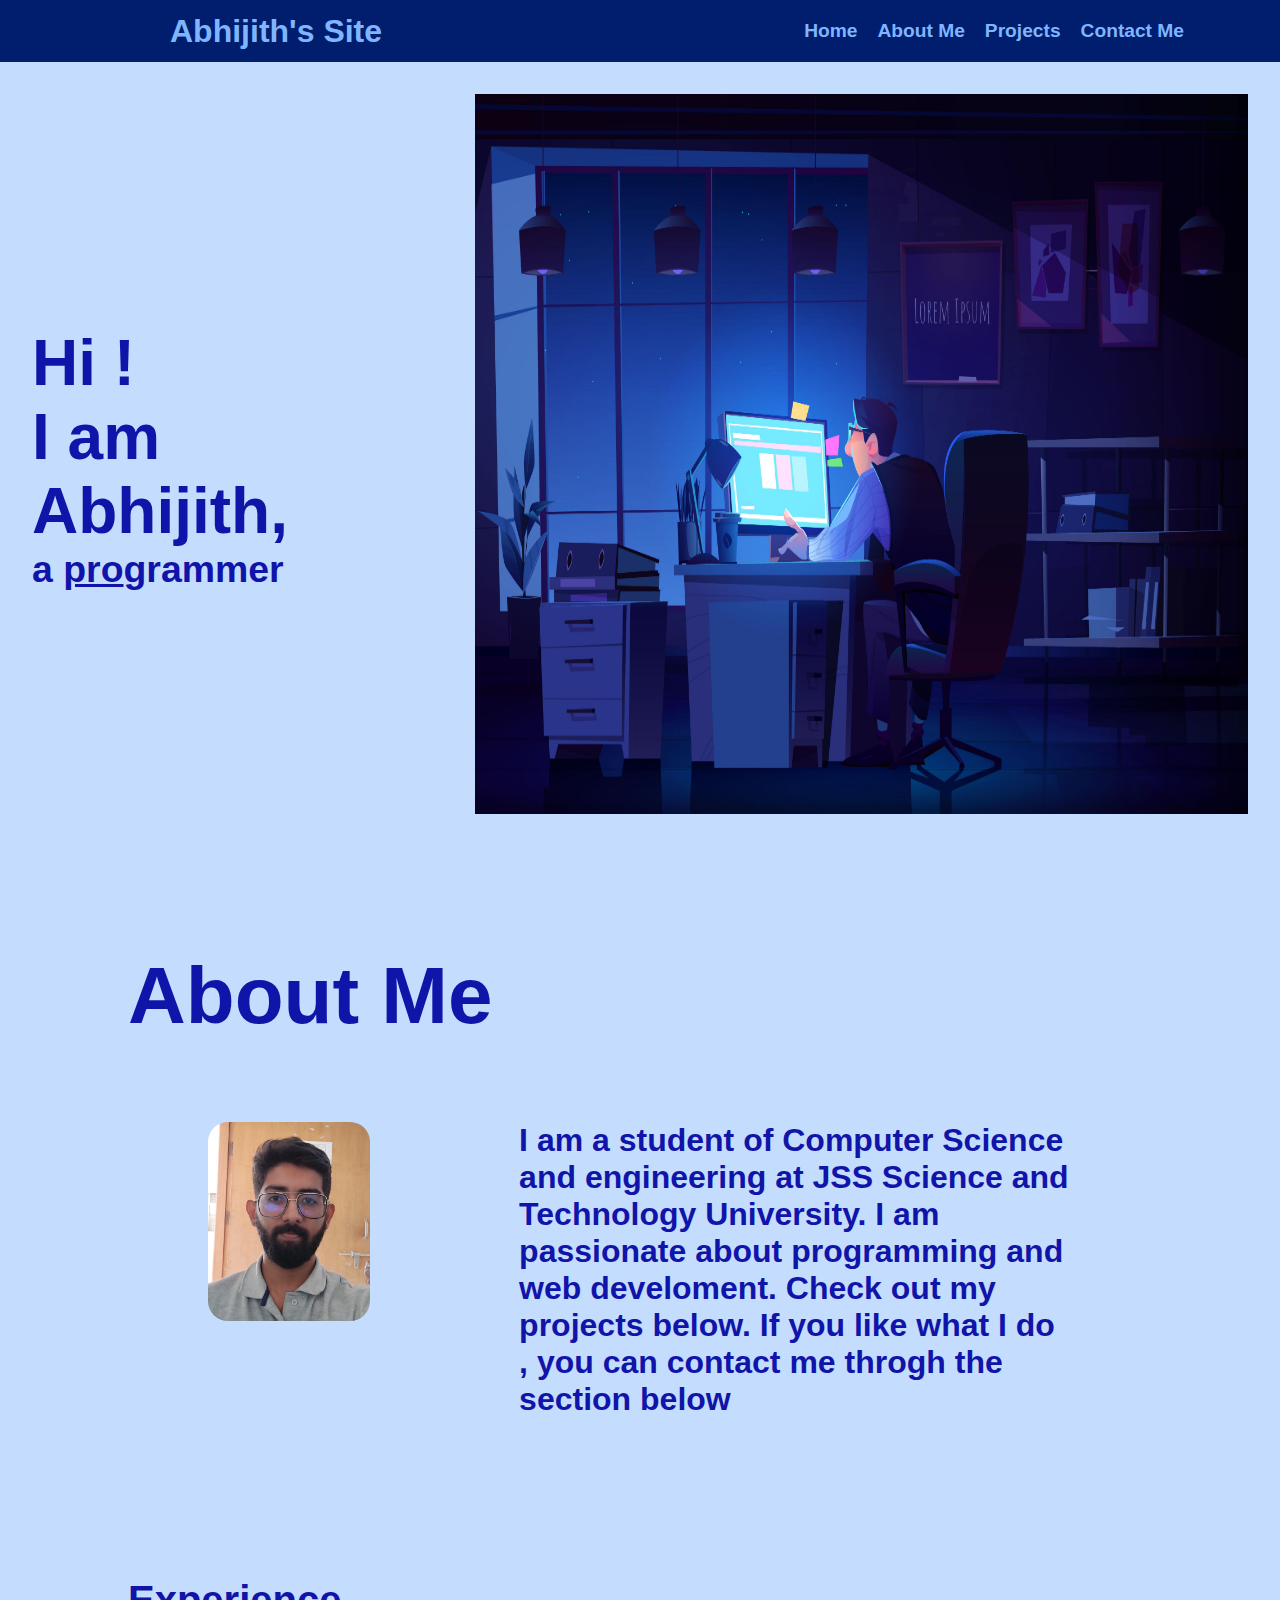
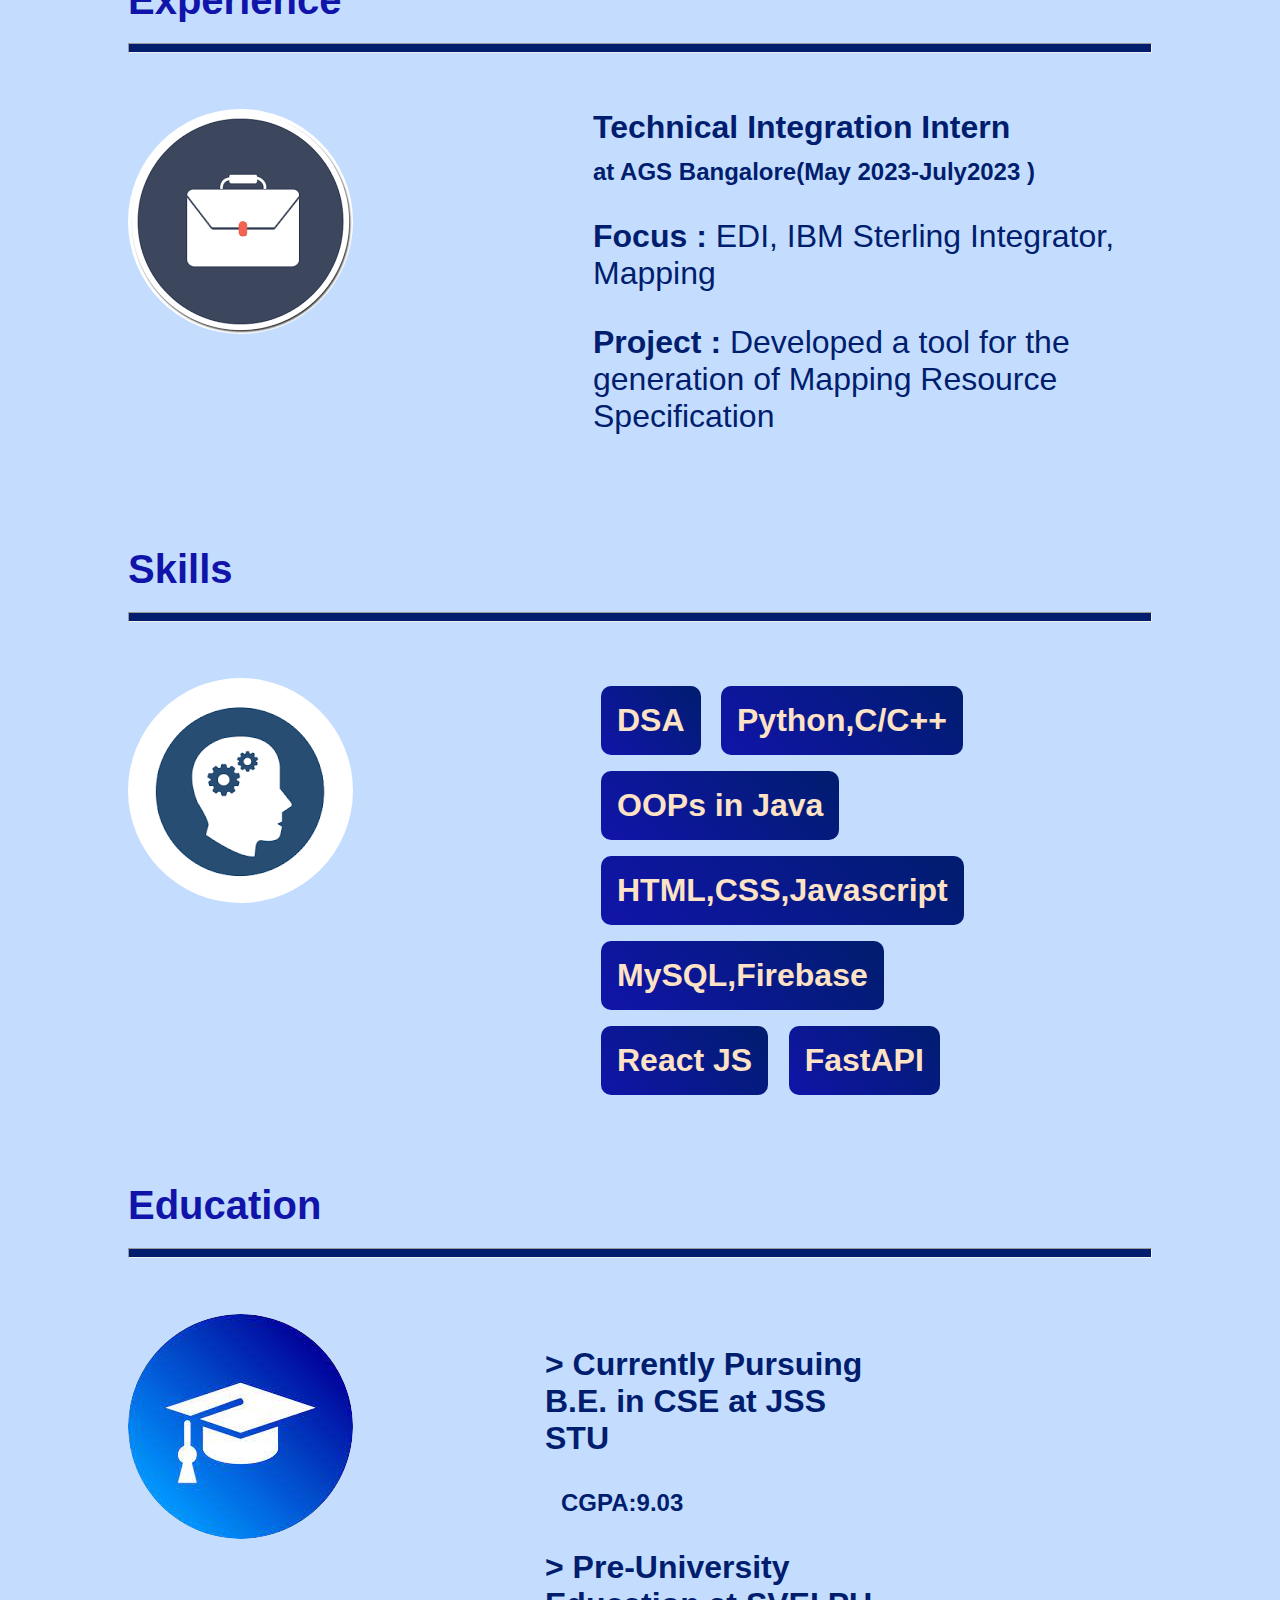
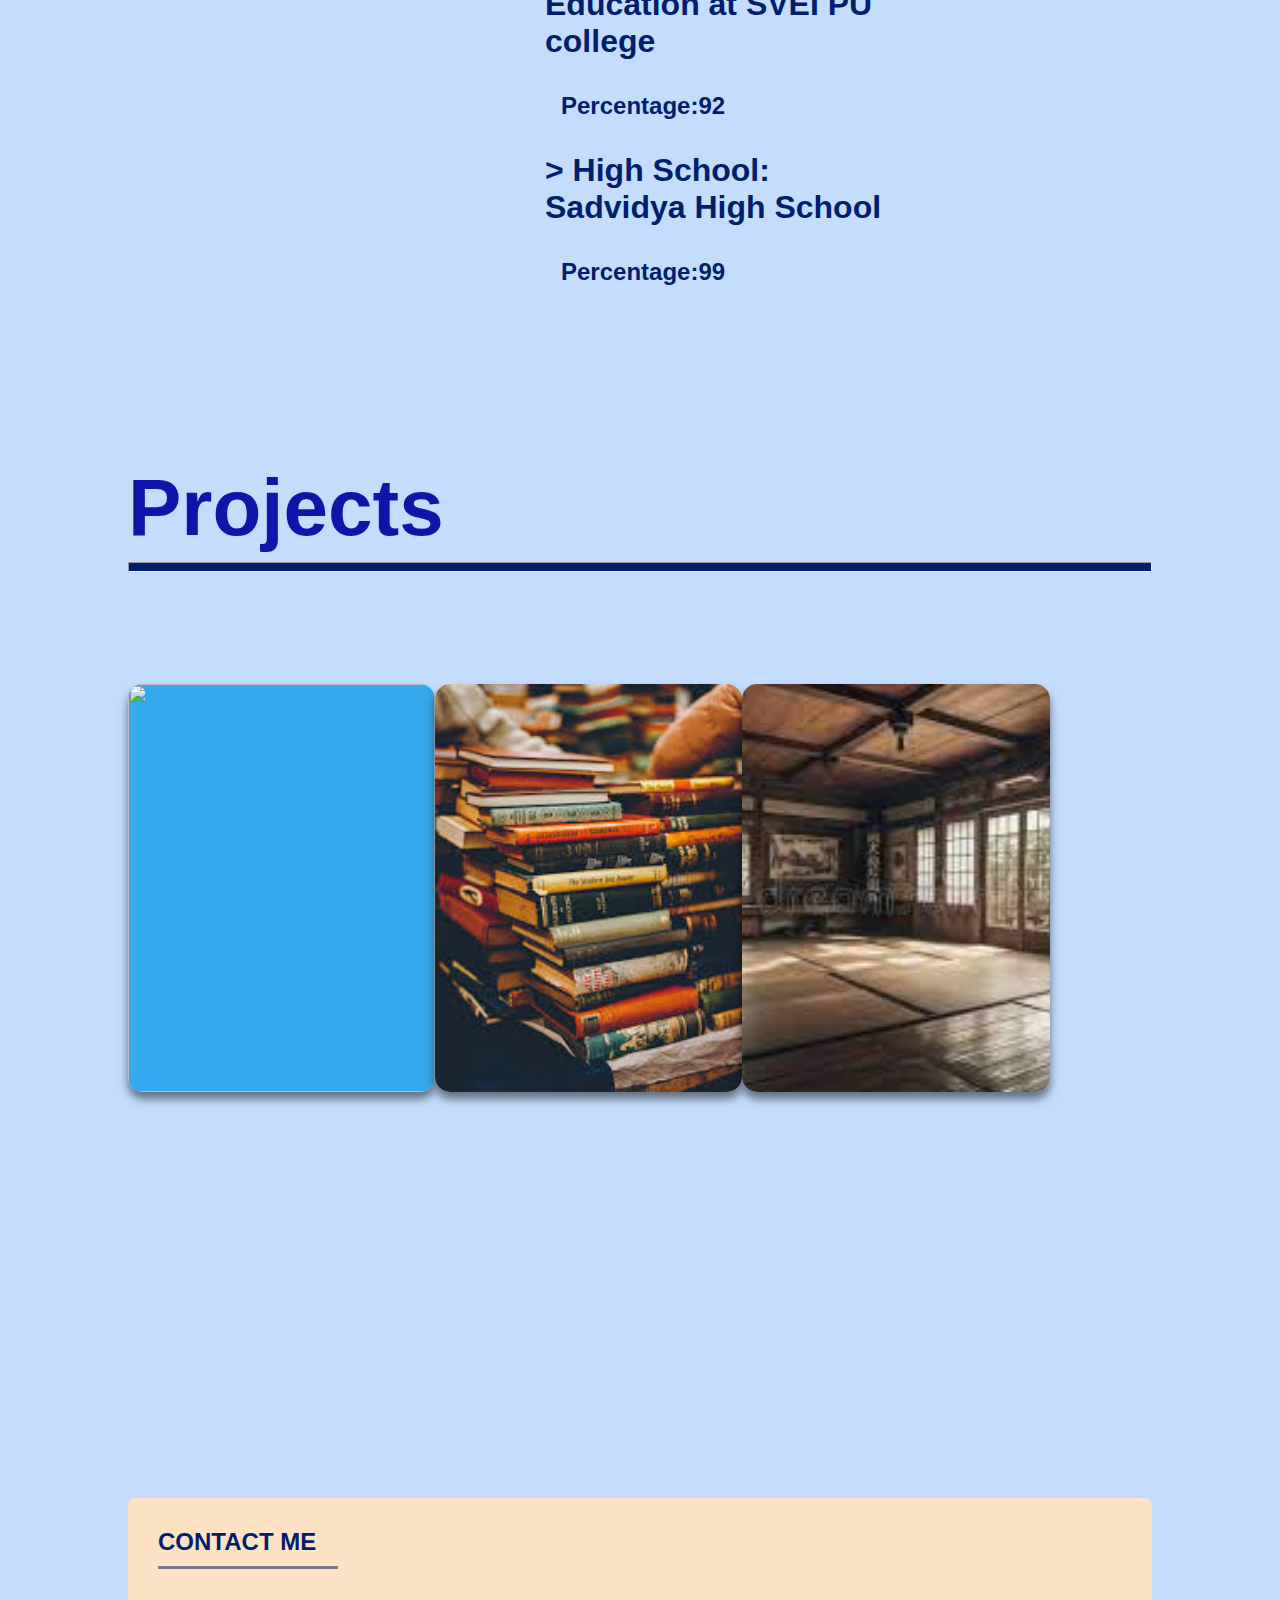
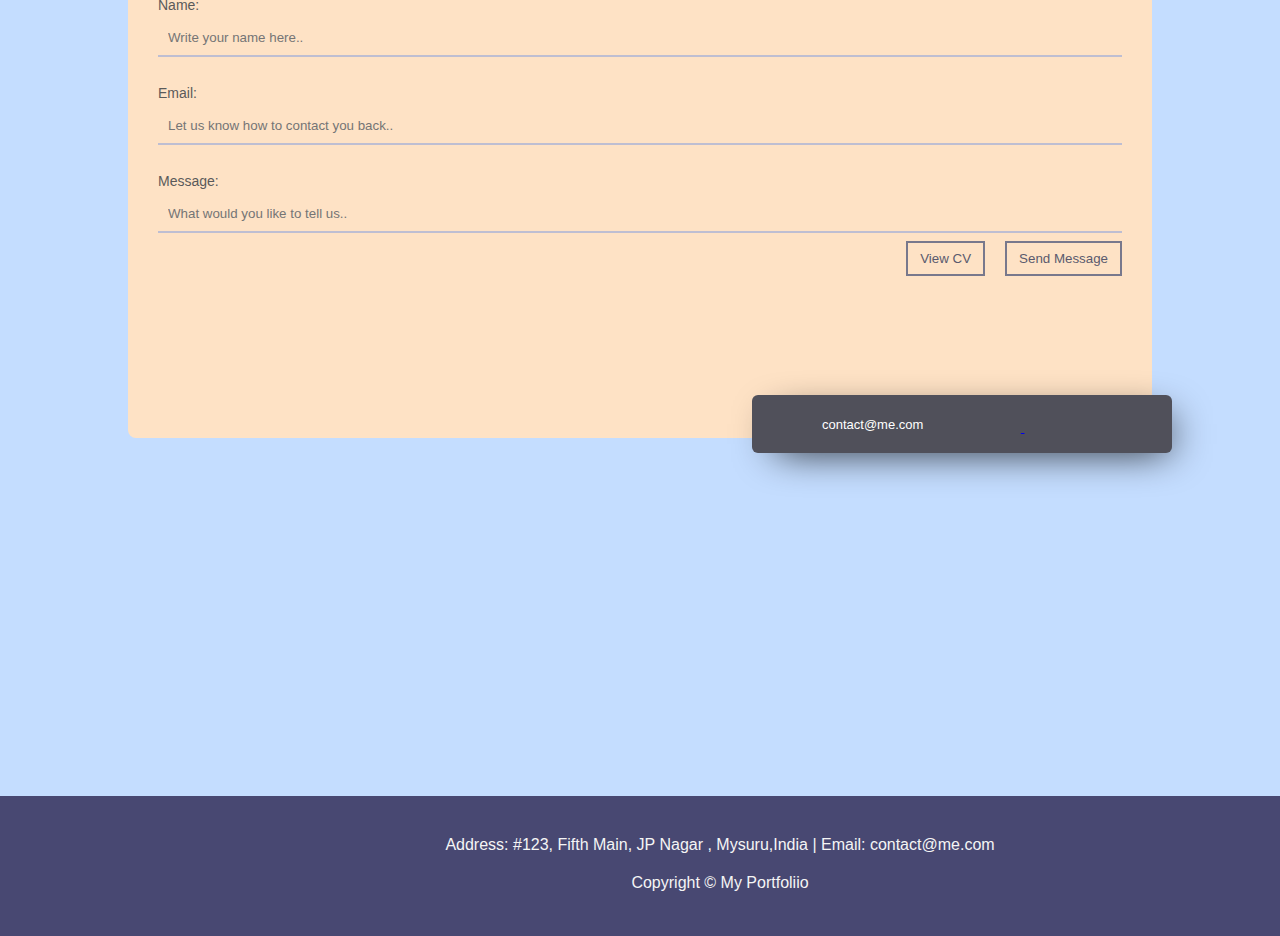
==== commit 8daafb39: "Update index.html" ====
--- a/Task-1-Portifolio/index.html
+++ b/Task-1-Portifolio/index.html
@@ -149,7 +149,7 @@
                         <p type="Email:"><input placeholder="Let us know how to contact you back.."></input></p>
                         <p type="Message:"><input placeholder="What would you like to tell us.."></input></p>
                         <button>Send Message</button>
-                        <button ><a href="https://drive.google.com/file/d/11p-0pzncxEVSr7BEQOxBVZk_XGuBRnvC/view?usp=sharing">View CV</a></button>
+                        <button ><a href="https://drive.google.com/file/d/1UayZyfU37awcqWxzhQ7rOpwWRbQAsd7Y/view?usp=sharing">View CV</a></button>
                         <div class="last-div">
                             <div>
                                 <span class="fa fa-envelope-o"></span>contact@me.com 
--- a/Task-1-Portifolio/styles.css
+++ b/Task-1-Portifolio/styles.css
@@ -5,7 +5,7 @@
   font-family: "Montserrat", sans-serif;
 }
 
-/* color palette */
+/* Define the color palette */
 :root {
   --color-primary: #C4DDFF;
   --color-secondary: #7FB5FF;
@@ -19,9 +19,10 @@
   background-color: var(--color-secondary);
   width: 100%;
 }
-/*header and navigation */
+/* Style the header and navigation */
 header {
   background-color: var(--color-tertiary);
+  /* color: white; */
   padding: 10px;
   display: flex;
   justify-content:space-between;
@@ -38,6 +39,7 @@
   margin-right: 6rem ;
 }
 .navbar ul {
+  /* color:var(--color-primary); */
   list-style: none;
   display: flex;
   justify-content: space-around;
@@ -59,6 +61,8 @@
 .navbar ul li a:hover{
   color:var(--color-background);
   text-decoration-line: underline;
+  /* transform: scale(1.2);
+  transition-delay: 0.5s; */
 }
 .navbar ul li a:active{
   color:#1114a9;
@@ -67,10 +71,7 @@
   background-color: var(--color-primary);
   color:#1114a9;
 }
-/* home */
-.home{
-  
-}
+
 .home-content{
   margin:2rem;
   display: flex;
@@ -85,11 +86,13 @@
   width: 70%;
 }
 .home-content .right img{
+  /* margin:1em ; */
   width:100%;
-  height: 60%;
-}
-
-/* common stles for other sections - about,css,i  */
+  max-width: 70vmax;
+  height: 80vh;
+}
+/* s */
+/* #about  */
 .section {
   margin: 5em;
 }
@@ -126,6 +129,7 @@
 .subtitle{
   font-size: 2.5em;
   margin-bottom: 0.5em;
+  /* color:var(--color-secondary); */
 }
 .section .experience .right{
   color:var(--color-tertiary)
@@ -148,13 +152,9 @@
 .section img{
   border-radius: 50%;
 }
-.section img:hover{
-  
-}
 form {
   display: block;
 }
-/* about me - skills*/
 .skills ul{
   list-style: none;
   
@@ -184,7 +184,6 @@
 .skills ,.experience ,.education{
   margin-top: 5rem;
 }
-/* about - me education */
 .education .left{
   margin:0;
 }
@@ -210,6 +209,10 @@
 .cont{
   padding-top: 3em;;
 }
+
+/* * {
+  box-sizing: border-box;
+} */
  hr{
   background:#001D6E;
   height: .5em;
@@ -220,7 +223,7 @@
   justify-content: space-around;
   margin-top:7em ;
 }
-/* project cards */
+
 .card {
   width: 280px;
   height: 360px;
@@ -305,11 +308,12 @@
   background: #59abe3;
   margin: 0;
 }
-/* contact me form */
 .form {
+  /* width: ; */
   height: 540px;
   background: var(--color-background);
   border-radius: 8px;
+  /* box-shadow: 0 0 40px -10px #000; */
   margin: calc(50vh - 220px) auto;
   padding: 20px 30px;
   max-width: calc(100vw - 40px);
@@ -346,10 +350,16 @@
   font-size: 14px;
   color: #5a5a5a;
 }
+.form button a{
+  color:#5a5a6e;
+  text-decoration:none;
+
+}
+
 .form button {
   float: right;
   padding: 8px 12px;
-  margin: 8px 0 0;
+  margin: 8px 0 0 20px;
   font-family: "Montserrat", sans-serif;
   border: 2px solid #78788c;
   background: 0;
@@ -361,24 +371,41 @@
   background: #78788c;
   color: #fff;
 }
-.form div {
-  content: "Hi";
+.form button a:hover{
+  color:white;
+  text-decoration: none;
+}
+.form button a:visited{
+  color:#5a5a6e;
+  text-decoration: none;
+}
+
+.last-div {
   position: absolute;
+  z-index: 999;
   bottom: -15px;
   right: -20px;
   background: #50505a;
   color: #fff;
   width: 320px;
-  padding: 16px 4px 16px 0;
+  padding: 15px 50px ;
   border-radius: 6px;
   font-size: 13px;
   box-shadow: 10px 10px 40px -14px #000;
+  display: flex;
+  align-items: center; 
+  justify-content: space-between;
 }
 .form span {
   margin: 0 5px 0 15px;
 }
+
+.form span .icons a:hover{
+  text-decoration: none;
+}
 body{
-  background:var(--color-primary)
+  background:var(--color-primary);
+  overflow-x: hidden;
 }
 .experience span{
   font-weight: 500;
@@ -389,10 +416,23 @@
 .experience .right p{
   margin-top: 1em;
 }
-/* custoom styles for my pic */
 .section .my-pic{
   width: 100em;
   height: 2em;
   margin-right: 5rem;
   margin-left: 0;
 }
+
+footer{
+  width:100%;
+  min-height: 100px;
+  padding: 20px 80px;
+  margin:0;
+  background: #484872;
+  text-align: center;
+}
+footer p{
+  color:whitesmoke;
+  padding: 20px auto;
+  margin:20px auto;
+}
